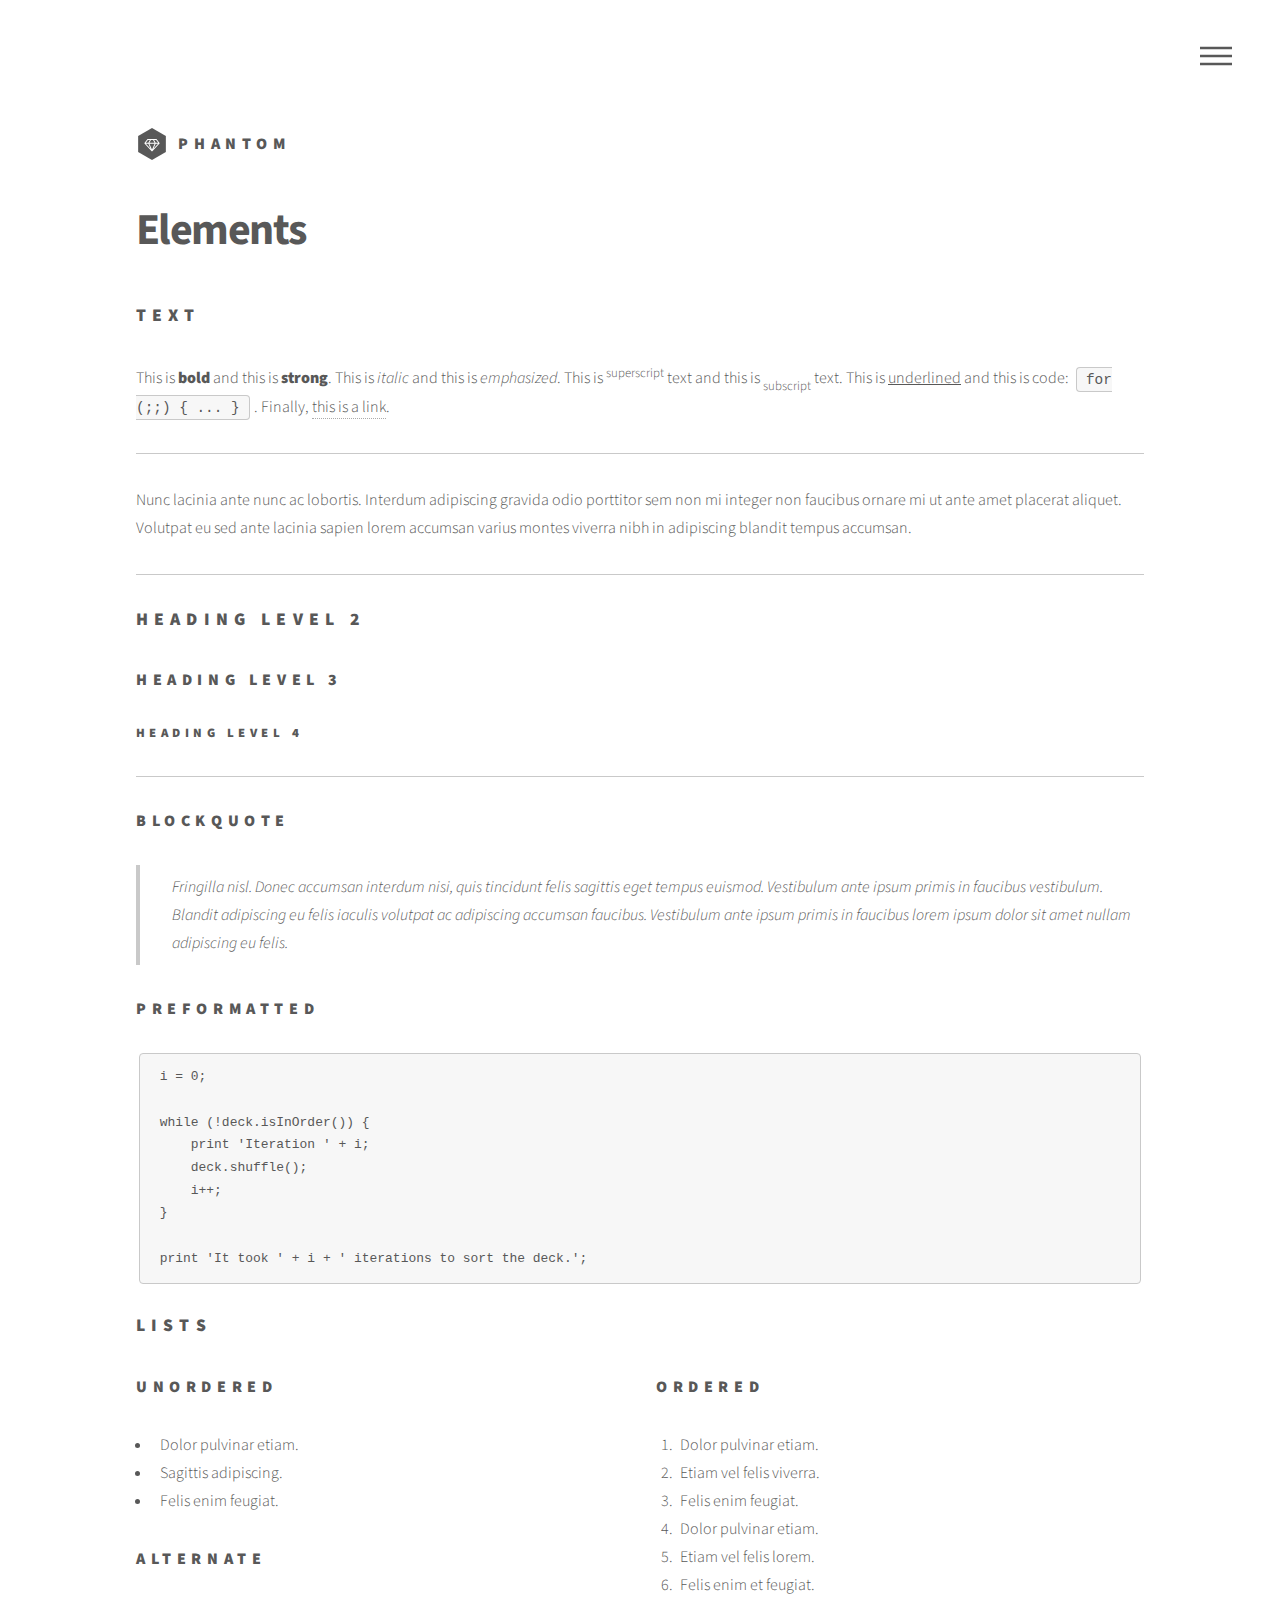
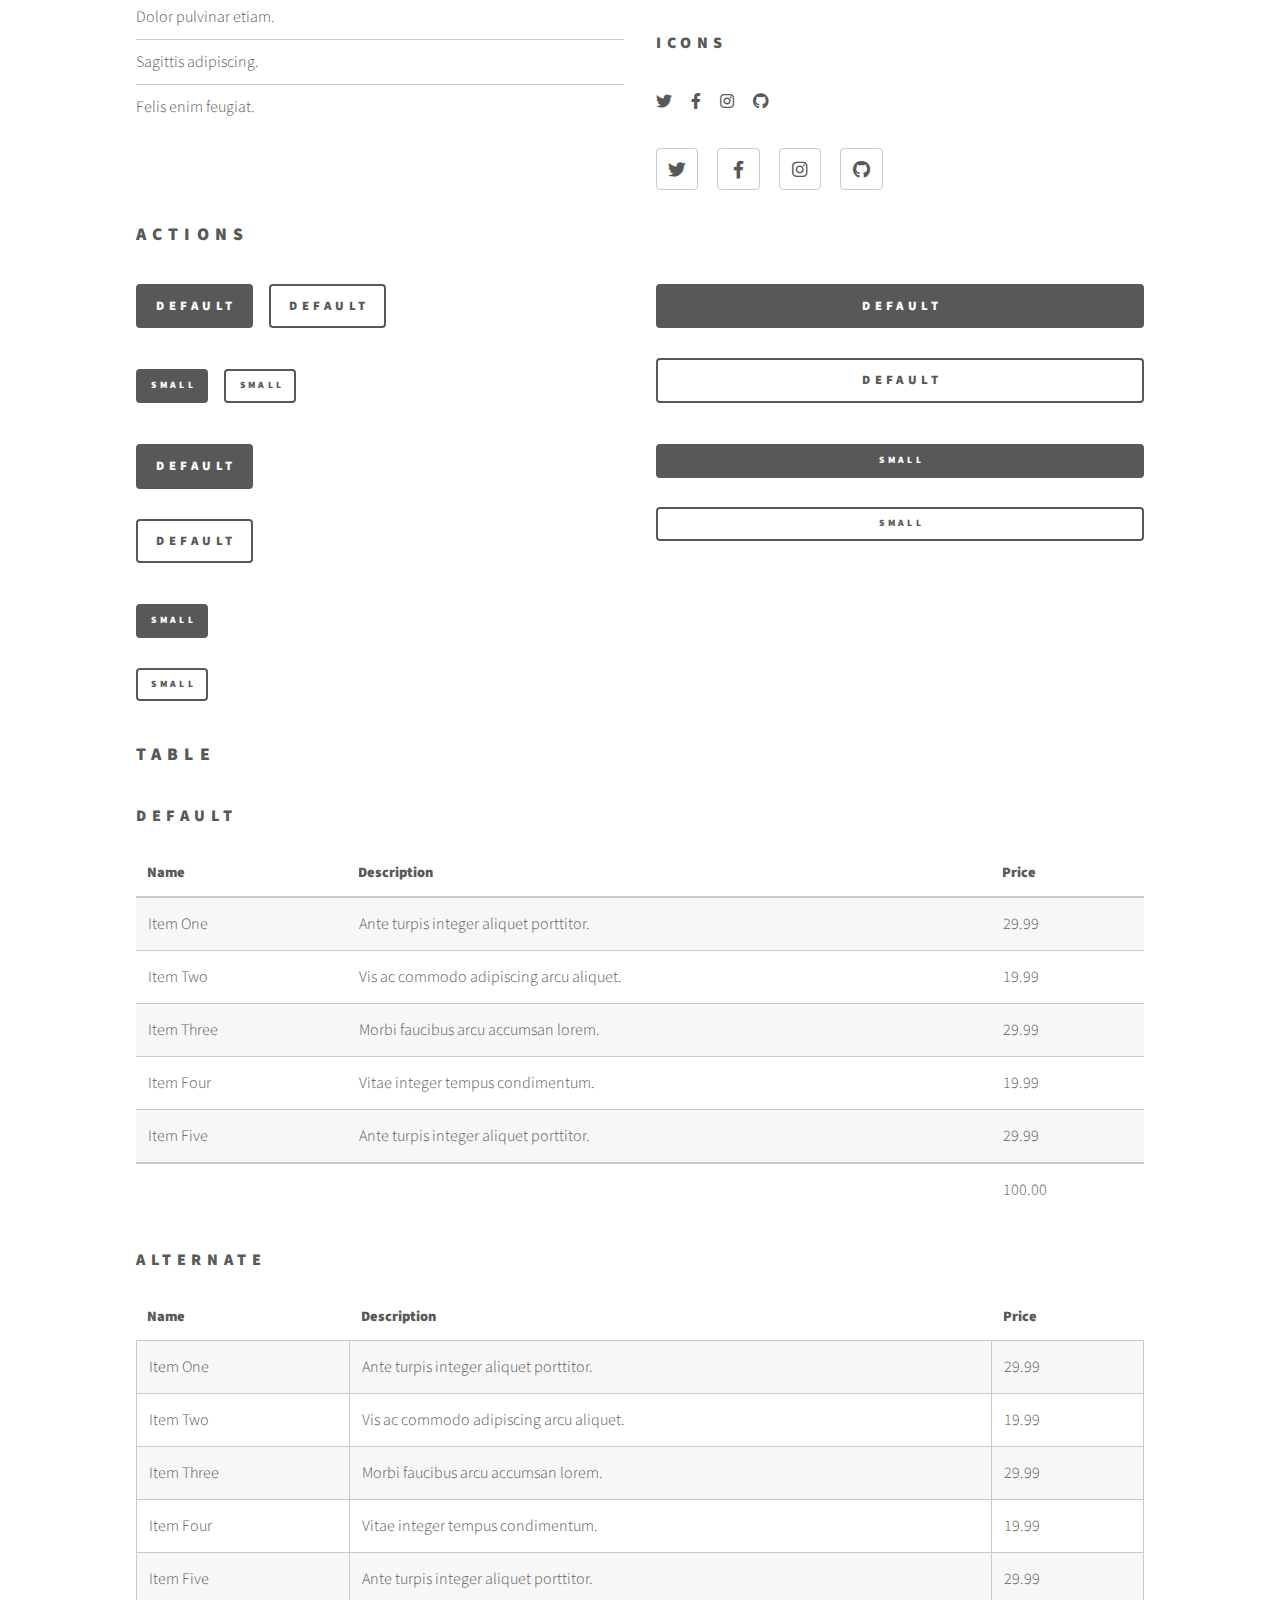
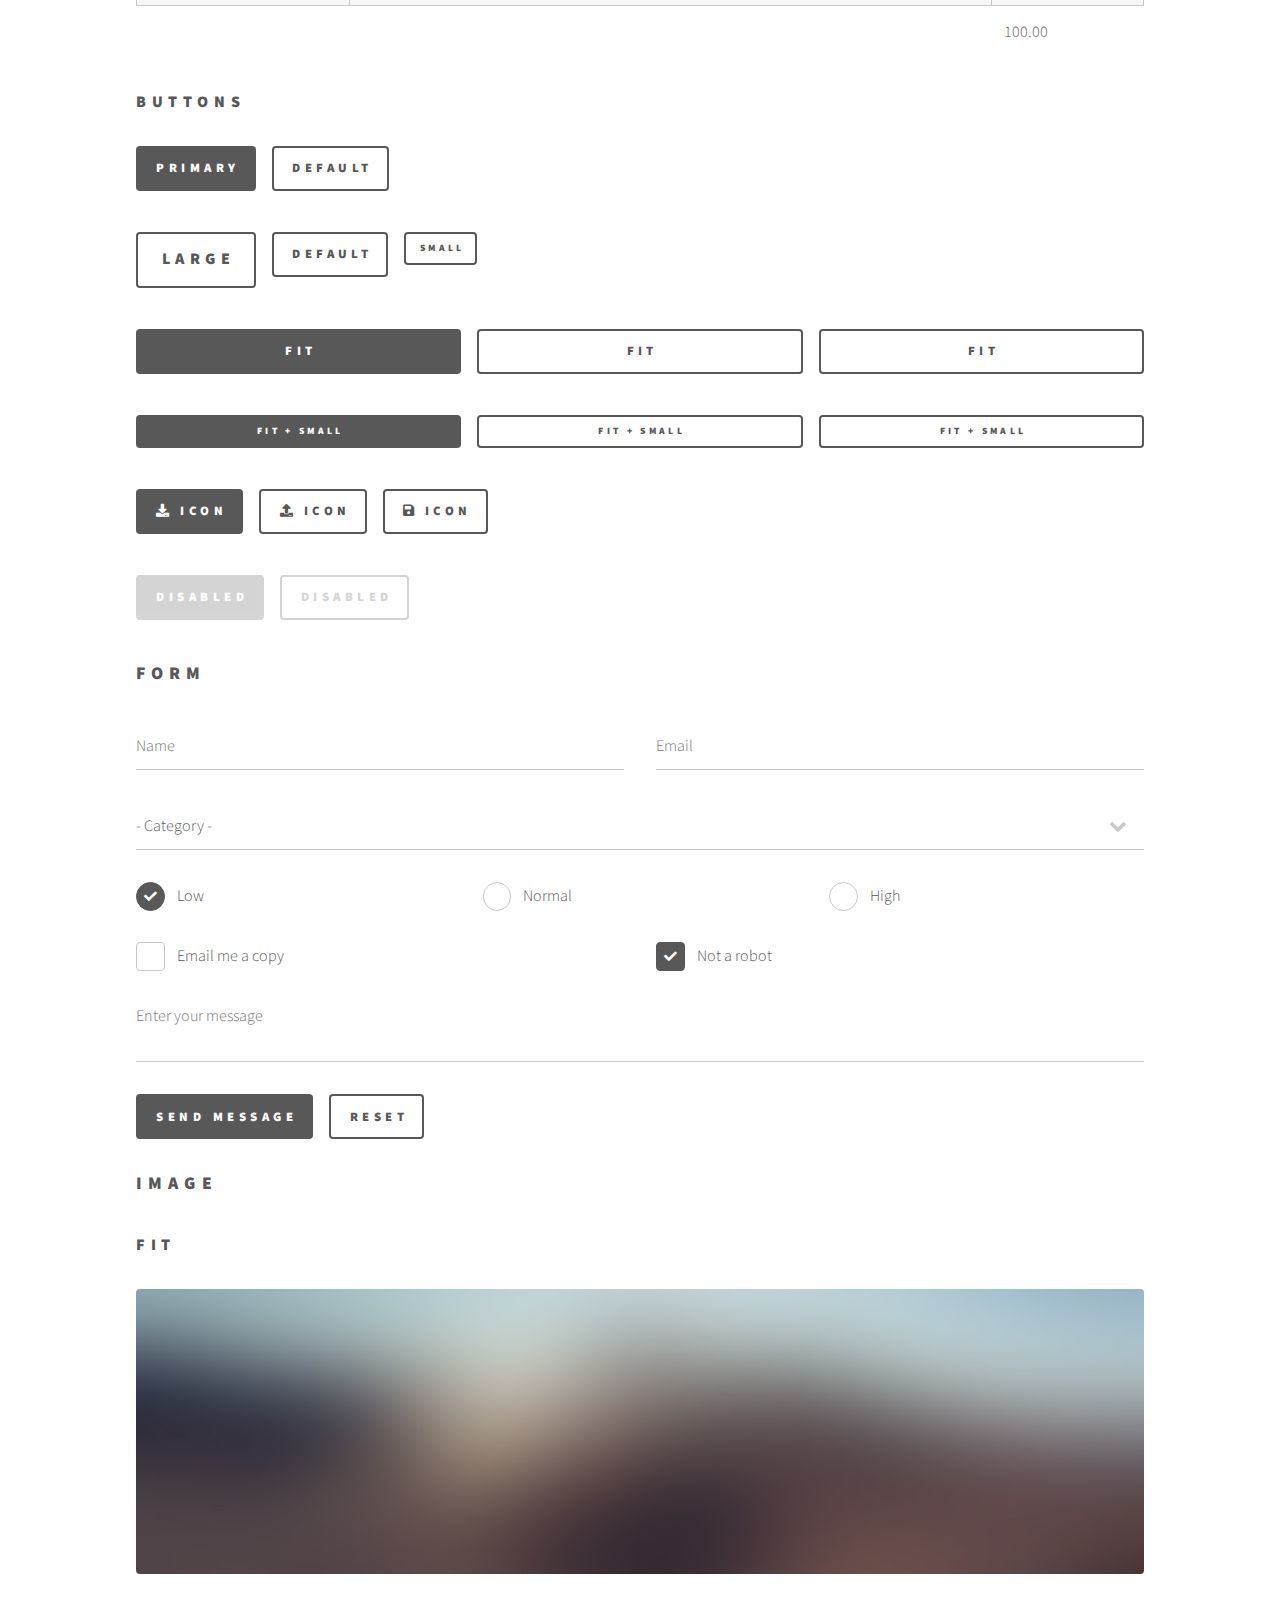
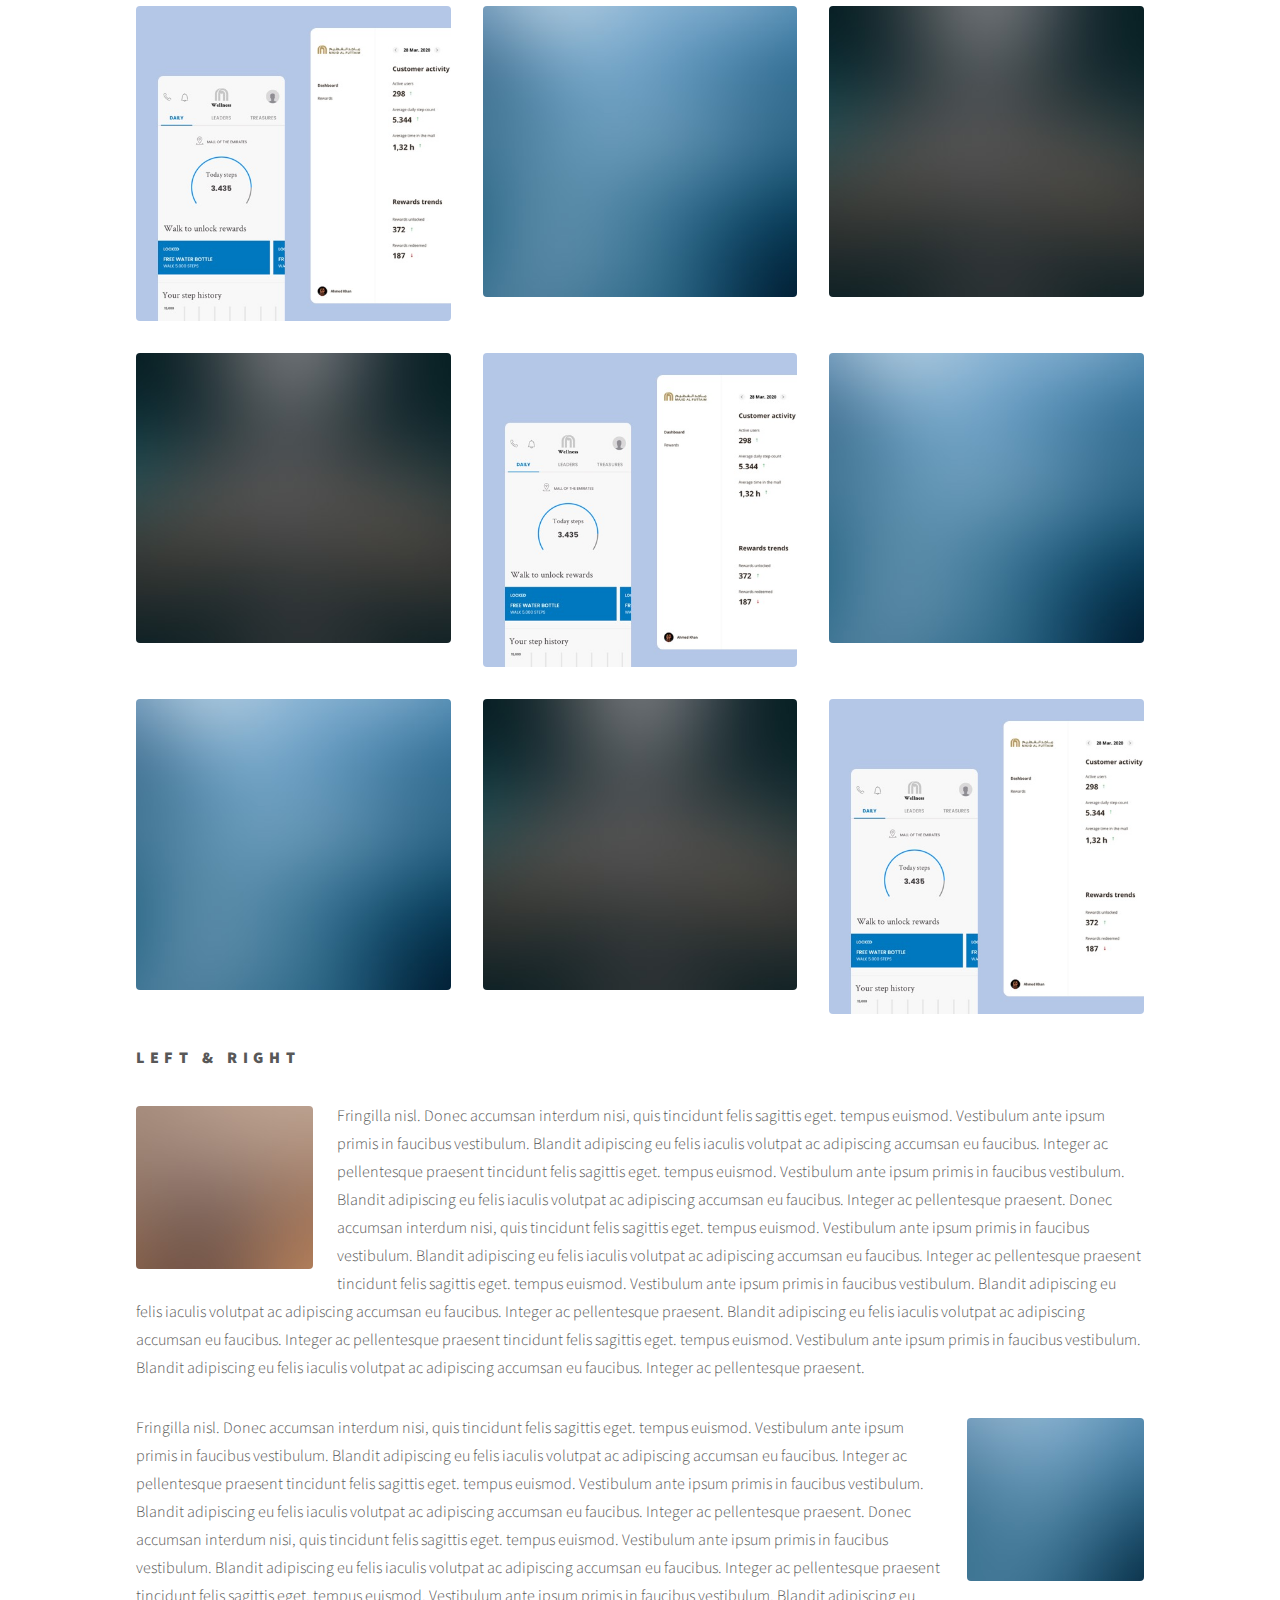
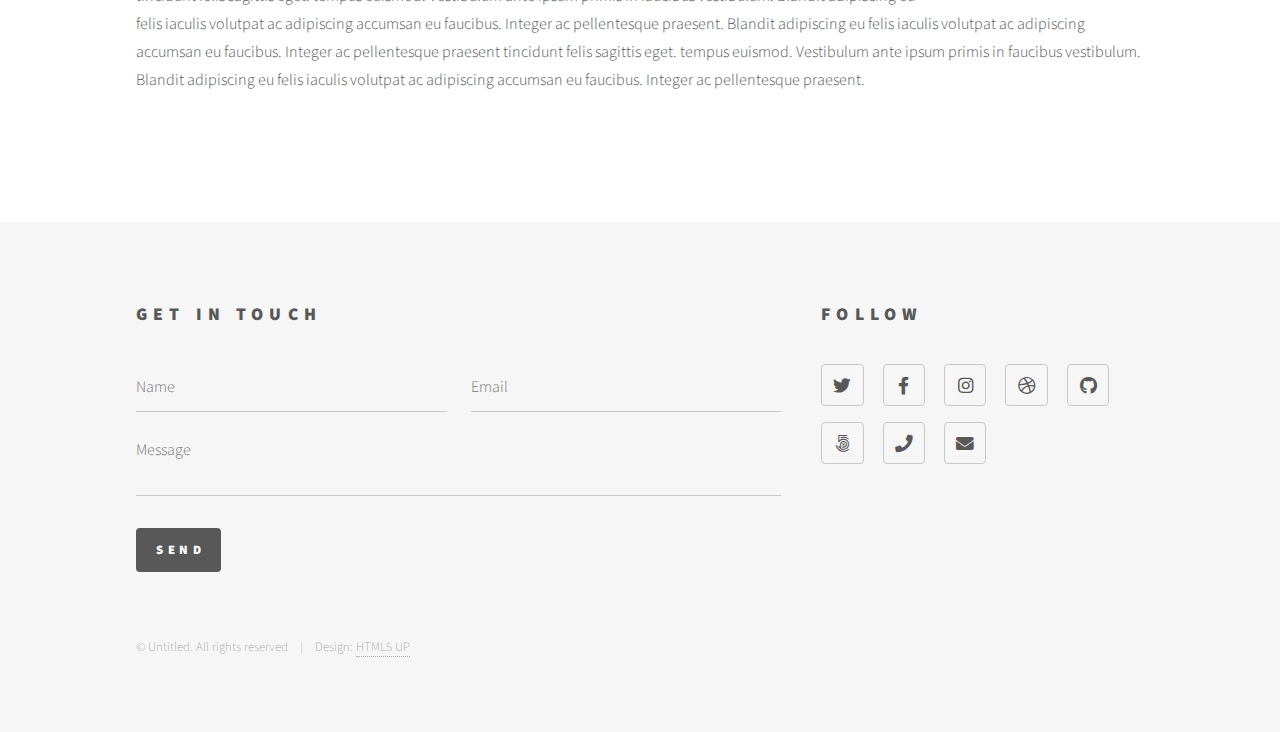
==== elements.html @ 0d90a7b4 "Add files via upload" ====
<!DOCTYPE HTML>
<!--
	Phantom by HTML5 UP
	html5up.net | @ajlkn
	Free for personal and commercial use under the CCA 3.0 license (html5up.net/license)
-->
<html>
	<head>
		<title>Elements - Phantom by HTML5 UP</title>
		<meta charset="utf-8" />
		<meta name="viewport" content="width=device-width, initial-scale=1, user-scalable=no" />
		<link rel="stylesheet" href="assets/css/main.css" />
		<noscript><link rel="stylesheet" href="assets/css/noscript.css" /></noscript>
	</head>
	<body class="is-preload">
		<!-- Wrapper -->
			<div id="wrapper">

				<!-- Header -->
					<header id="header">
						<div class="inner">

							<!-- Logo -->
								<a href="index.html" class="logo">
									<span class="symbol"><img src="images/logo.svg" alt="" /></span><span class="title">Phantom</span>
								</a>

							<!-- Nav -->
								<nav>
									<ul>
										<li><a href="#menu">Menu</a></li>
									</ul>
								</nav>

						</div>
					</header>

				<!-- Menu -->
					<nav id="menu">
						<h2>Menu</h2>
						<ul>
							<li><a href="index.html">Home</a></li>
							<li><a href="generic.html">Ipsum veroeros</a></li>
							<li><a href="generic.html">Tempus etiam</a></li>
							<li><a href="generic.html">Consequat dolor</a></li>
							<li><a href="elements.html">Elements</a></li>
						</ul>
					</nav>

				<!-- Main -->
					<div id="main">
						<div class="inner">
							<h1>Elements</h1>

							<!-- Text -->
								<section>
									<h2>Text</h2>
									<p>This is <b>bold</b> and this is <strong>strong</strong>. This is <i>italic</i> and this is <em>emphasized</em>.
									This is <sup>superscript</sup> text and this is <sub>subscript</sub> text.
									This is <u>underlined</u> and this is code: <code>for (;;) { ... }</code>. Finally, <a href="#">this is a link</a>.</p>
									<hr />
									<p>Nunc lacinia ante nunc ac lobortis. Interdum adipiscing gravida odio porttitor sem non mi integer non faucibus ornare mi ut ante amet placerat aliquet. Volutpat eu sed ante lacinia sapien lorem accumsan varius montes viverra nibh in adipiscing blandit tempus accumsan.</p>
									<hr />
									<h2>Heading Level 2</h2>
									<h3>Heading Level 3</h3>
									<h4>Heading Level 4</h4>
									<hr />
									<h3>Blockquote</h3>
									<blockquote>Fringilla nisl. Donec accumsan interdum nisi, quis tincidunt felis sagittis eget tempus euismod. Vestibulum ante ipsum primis in faucibus vestibulum. Blandit adipiscing eu felis iaculis volutpat ac adipiscing accumsan faucibus. Vestibulum ante ipsum primis in faucibus lorem ipsum dolor sit amet nullam adipiscing eu felis.</blockquote>
									<h3>Preformatted</h3>
									<pre><code>i = 0;

while (!deck.isInOrder()) {
    print 'Iteration ' + i;
    deck.shuffle();
    i++;
}

print 'It took ' + i + ' iterations to sort the deck.';</code></pre>
								</section>

							<!-- Lists -->
								<section>
									<h2>Lists</h2>
									<div class="row">
										<div class="col-6 col-12-medium">
											<h3>Unordered</h3>
											<ul>
												<li>Dolor pulvinar etiam.</li>
												<li>Sagittis adipiscing.</li>
												<li>Felis enim feugiat.</li>
											</ul>
											<h3>Alternate</h3>
											<ul class="alt">
												<li>Dolor pulvinar etiam.</li>
												<li>Sagittis adipiscing.</li>
												<li>Felis enim feugiat.</li>
											</ul>
										</div>
										<div class="col-6 col-12-medium">
											<h3>Ordered</h3>
											<ol>
												<li>Dolor pulvinar etiam.</li>
												<li>Etiam vel felis viverra.</li>
												<li>Felis enim feugiat.</li>
												<li>Dolor pulvinar etiam.</li>
												<li>Etiam vel felis lorem.</li>
												<li>Felis enim et feugiat.</li>
											</ol>
											<h3>Icons</h3>
											<ul class="icons">
												<li><a href="#" class="icon brands style1 fa-twitter"><span class="label">Twitter</span></a></li>
												<li><a href="#" class="icon brands style1 fa-facebook-f"><span class="label">Facebook</span></a></li>
												<li><a href="#" class="icon brands style1 fa-instagram"><span class="label">Instagram</span></a></li>
												<li><a href="#" class="icon brands style1 fa-github"><span class="label">Github</span></a></li>
											</ul>
											<ul class="icons">
												<li><a href="#" class="icon brands style2 fa-twitter"><span class="label">Twitter</span></a></li>
												<li><a href="#" class="icon brands style2 fa-facebook-f"><span class="label">Facebook</span></a></li>
												<li><a href="#" class="icon brands style2 fa-instagram"><span class="label">Instagram</span></a></li>
												<li><a href="#" class="icon brands style2 fa-github"><span class="label">Github</span></a></li>
											</ul>
										</div>
									</div>
									<h2>Actions</h2>
									<div class="row">
										<div class="col-6 col-12-medium">
											<ul class="actions">
												<li><a href="#" class="button primary">Default</a></li>
												<li><a href="#" class="button">Default</a></li>
											</ul>
											<ul class="actions small">
												<li><a href="#" class="button primary small">Small</a></li>
												<li><a href="#" class="button small">Small</a></li>
											</ul>
											<ul class="actions stacked">
												<li><a href="#" class="button primary">Default</a></li>
												<li><a href="#" class="button">Default</a></li>
											</ul>
											<ul class="actions stacked">
												<li><a href="#" class="button primary small">Small</a></li>
												<li><a href="#" class="button small">Small</a></li>
											</ul>
										</div>
										<div class="col-6 col-12-medium">
											<ul class="actions stacked">
												<li><a href="#" class="button primary fit">Default</a></li>
												<li><a href="#" class="button fit">Default</a></li>
											</ul>
											<ul class="actions stacked">
												<li><a href="#" class="button primary small fit">Small</a></li>
												<li><a href="#" class="button small fit">Small</a></li>
											</ul>
										</div>
									</div>
								</section>

							<!-- Table -->
								<section>
									<h2>Table</h2>
									<h3>Default</h3>
									<div class="table-wrapper">
										<table>
											<thead>
												<tr>
													<th>Name</th>
													<th>Description</th>
													<th>Price</th>
												</tr>
											</thead>
											<tbody>
												<tr>
													<td>Item One</td>
													<td>Ante turpis integer aliquet porttitor.</td>
													<td>29.99</td>
												</tr>
												<tr>
													<td>Item Two</td>
													<td>Vis ac commodo adipiscing arcu aliquet.</td>
													<td>19.99</td>
												</tr>
												<tr>
													<td>Item Three</td>
													<td> Morbi faucibus arcu accumsan lorem.</td>
													<td>29.99</td>
												</tr>
												<tr>
													<td>Item Four</td>
													<td>Vitae integer tempus condimentum.</td>
													<td>19.99</td>
												</tr>
												<tr>
													<td>Item Five</td>
													<td>Ante turpis integer aliquet porttitor.</td>
													<td>29.99</td>
												</tr>
											</tbody>
											<tfoot>
												<tr>
													<td colspan="2"></td>
													<td>100.00</td>
												</tr>
											</tfoot>
										</table>
									</div>

									<h3>Alternate</h3>
									<div class="table-wrapper">
										<table class="alt">
											<thead>
												<tr>
													<th>Name</th>
													<th>Description</th>
													<th>Price</th>
												</tr>
											</thead>
											<tbody>
												<tr>
													<td>Item One</td>
													<td>Ante turpis integer aliquet porttitor.</td>
													<td>29.99</td>
												</tr>
												<tr>
													<td>Item Two</td>
													<td>Vis ac commodo adipiscing arcu aliquet.</td>
													<td>19.99</td>
												</tr>
												<tr>
													<td>Item Three</td>
													<td> Morbi faucibus arcu accumsan lorem.</td>
													<td>29.99</td>
												</tr>
												<tr>
													<td>Item Four</td>
													<td>Vitae integer tempus condimentum.</td>
													<td>19.99</td>
												</tr>
												<tr>
													<td>Item Five</td>
													<td>Ante turpis integer aliquet porttitor.</td>
													<td>29.99</td>
												</tr>
											</tbody>
											<tfoot>
												<tr>
													<td colspan="2"></td>
													<td>100.00</td>
												</tr>
											</tfoot>
										</table>
									</div>
								</section>

							<!-- Buttons -->
								<section>
									<h3>Buttons</h3>
									<ul class="actions">
										<li><a href="#" class="button primary">Primary</a></li>
										<li><a href="#" class="button">Default</a></li>
									</ul>
									<ul class="actions">
										<li><a href="#" class="button large">Large</a></li>
										<li><a href="#" class="button">Default</a></li>
										<li><a href="#" class="button small">Small</a></li>
									</ul>
									<ul class="actions fit">
										<li><a href="#" class="button primary fit">Fit</a></li>
										<li><a href="#" class="button fit">Fit</a></li>
										<li><a href="#" class="button fit">Fit</a></li>
									</ul>
									<ul class="actions fit small">
										<li><a href="#" class="button primary fit small">Fit + Small</a></li>
										<li><a href="#" class="button fit small">Fit + Small</a></li>
										<li><a href="#" class="button fit small">Fit + Small</a></li>
									</ul>
									<ul class="actions">
										<li><a href="#" class="button primary icon solid fa-download">Icon</a></li>
										<li><a href="#" class="button icon solid fa-upload">Icon</a></li>
										<li><a href="#" class="button icon solid fa-save">Icon</a></li>
									</ul>
									<ul class="actions">
										<li><span class="button primary disabled">Disabled</span></li>
										<li><span class="button disabled">Disabled</span></li>
									</ul>
								</section>

							<!-- Form -->
								<section>
									<h2>Form</h2>
									<form method="post" action="#">
										<div class="row gtr-uniform">
											<div class="col-6 col-12-xsmall">
												<input type="text" name="demo-name" id="demo-name" value="" placeholder="Name" />
											</div>
											<div class="col-6 col-12-xsmall">
												<input type="email" name="demo-email" id="demo-email" value="" placeholder="Email" />
											</div>
											<div class="col-12">
												<select name="demo-category" id="demo-category">
													<option value="">- Category -</option>
													<option value="1">Manufacturing</option>
													<option value="1">Shipping</option>
													<option value="1">Administration</option>
													<option value="1">Human Resources</option>
												</select>
											</div>
											<div class="col-4 col-12-small">
												<input type="radio" id="demo-priority-low" name="demo-priority" checked>
												<label for="demo-priority-low">Low</label>
											</div>
											<div class="col-4 col-12-small">
												<input type="radio" id="demo-priority-normal" name="demo-priority">
												<label for="demo-priority-normal">Normal</label>
											</div>
											<div class="col-4 col-12-small">
												<input type="radio" id="demo-priority-high" name="demo-priority">
												<label for="demo-priority-high">High</label>
											</div>
											<div class="col-6 col-12-small">
												<input type="checkbox" id="demo-copy" name="demo-copy">
												<label for="demo-copy">Email me a copy</label>
											</div>
											<div class="col-6 col-12-small">
												<input type="checkbox" id="demo-human" name="demo-human" checked>
												<label for="demo-human">Not a robot</label>
											</div>
											<div class="col-12">
												<textarea name="demo-message" id="demo-message" placeholder="Enter your message" rows="6"></textarea>
											</div>
											<div class="col-12">
												<ul class="actions">
													<li><input type="submit" value="Send Message" class="primary" /></li>
													<li><input type="reset" value="Reset" /></li>
												</ul>
											</div>
										</div>
									</form>
								</section>

							<!-- Image -->
								<section>
									<h2>Image</h2>
									<h3>Fit</h3>
									<div class="box alt">
										<div class="row gtr-uniform">
											<div class="col-12"><span class="image fit"><img src="images/pic13.jpg" alt="" /></span></div>
											<div class="col-4"><span class="image fit"><img src="images/pic01.jpg" alt="" /></span></div>
											<div class="col-4"><span class="image fit"><img src="images/pic02.jpg" alt="" /></span></div>
											<div class="col-4"><span class="image fit"><img src="images/pic03.jpg" alt="" /></span></div>
											<div class="col-4"><span class="image fit"><img src="images/pic03.jpg" alt="" /></span></div>
											<div class="col-4"><span class="image fit"><img src="images/pic01.jpg" alt="" /></span></div>
											<div class="col-4"><span class="image fit"><img src="images/pic02.jpg" alt="" /></span></div>
											<div class="col-4"><span class="image fit"><img src="images/pic02.jpg" alt="" /></span></div>
											<div class="col-4"><span class="image fit"><img src="images/pic03.jpg" alt="" /></span></div>
											<div class="col-4"><span class="image fit"><img src="images/pic01.jpg" alt="" /></span></div>
										</div>
									</div>
									<h3>Left &amp; Right</h3>
									<p><span class="image left"><img src="images/pic14.jpg" alt="" /></span>Fringilla nisl. Donec accumsan interdum nisi, quis tincidunt felis sagittis eget. tempus euismod. Vestibulum ante ipsum primis in faucibus vestibulum. Blandit adipiscing eu felis iaculis volutpat ac adipiscing accumsan eu faucibus. Integer ac pellentesque praesent tincidunt felis sagittis eget. tempus euismod. Vestibulum ante ipsum primis in faucibus vestibulum. Blandit adipiscing eu felis iaculis volutpat ac adipiscing accumsan eu faucibus. Integer ac pellentesque praesent. Donec accumsan interdum nisi, quis tincidunt felis sagittis eget. tempus euismod. Vestibulum ante ipsum primis in faucibus vestibulum. Blandit adipiscing eu felis iaculis volutpat ac adipiscing accumsan eu faucibus. Integer ac pellentesque praesent tincidunt felis sagittis eget. tempus euismod. Vestibulum ante ipsum primis in faucibus vestibulum. Blandit adipiscing eu felis iaculis volutpat ac adipiscing accumsan eu faucibus. Integer ac pellentesque praesent. Blandit adipiscing eu felis iaculis volutpat ac adipiscing accumsan eu faucibus. Integer ac pellentesque praesent tincidunt felis sagittis eget. tempus euismod. Vestibulum ante ipsum primis in faucibus vestibulum. Blandit adipiscing eu felis iaculis volutpat ac adipiscing accumsan eu faucibus. Integer ac pellentesque praesent.</p>
									<p><span class="image right"><img src="images/pic15.jpg" alt="" /></span>Fringilla nisl. Donec accumsan interdum nisi, quis tincidunt felis sagittis eget. tempus euismod. Vestibulum ante ipsum primis in faucibus vestibulum. Blandit adipiscing eu felis iaculis volutpat ac adipiscing accumsan eu faucibus. Integer ac pellentesque praesent tincidunt felis sagittis eget. tempus euismod. Vestibulum ante ipsum primis in faucibus vestibulum. Blandit adipiscing eu felis iaculis volutpat ac adipiscing accumsan eu faucibus. Integer ac pellentesque praesent. Donec accumsan interdum nisi, quis tincidunt felis sagittis eget. tempus euismod. Vestibulum ante ipsum primis in faucibus vestibulum. Blandit adipiscing eu felis iaculis volutpat ac adipiscing accumsan eu faucibus. Integer ac pellentesque praesent tincidunt felis sagittis eget. tempus euismod. Vestibulum ante ipsum primis in faucibus vestibulum. Blandit adipiscing eu felis iaculis volutpat ac adipiscing accumsan eu faucibus. Integer ac pellentesque praesent. Blandit adipiscing eu felis iaculis volutpat ac adipiscing accumsan eu faucibus. Integer ac pellentesque praesent tincidunt felis sagittis eget. tempus euismod. Vestibulum ante ipsum primis in faucibus vestibulum. Blandit adipiscing eu felis iaculis volutpat ac adipiscing accumsan eu faucibus. Integer ac pellentesque praesent.</p>
								</section>

						</div>
					</div>

				<!-- Footer -->
					<footer id="footer">
						<div class="inner">
							<section>
								<h2>Get in touch</h2>
								<form method="post" action="#">
									<div class="fields">
										<div class="field half">
											<input type="text" name="name" id="name" placeholder="Name" />
										</div>
										<div class="field half">
											<input type="email" name="email" id="email" placeholder="Email" />
										</div>
										<div class="field">
											<textarea name="message" id="message" placeholder="Message"></textarea>
										</div>
									</div>
									<ul class="actions">
										<li><input type="submit" value="Send" class="primary" /></li>
									</ul>
								</form>
							</section>
							<section>
								<h2>Follow</h2>
								<ul class="icons">
									<li><a href="#" class="icon brands style2 fa-twitter"><span class="label">Twitter</span></a></li>
									<li><a href="#" class="icon brands style2 fa-facebook-f"><span class="label">Facebook</span></a></li>
									<li><a href="#" class="icon brands style2 fa-instagram"><span class="label">Instagram</span></a></li>
									<li><a href="#" class="icon brands style2 fa-dribbble"><span class="label">Dribbble</span></a></li>
									<li><a href="#" class="icon brands style2 fa-github"><span class="label">GitHub</span></a></li>
									<li><a href="#" class="icon brands style2 fa-500px"><span class="label">500px</span></a></li>
									<li><a href="#" class="icon solid style2 fa-phone"><span class="label">Phone</span></a></li>
									<li><a href="#" class="icon solid style2 fa-envelope"><span class="label">Email</span></a></li>
								</ul>
							</section>
							<ul class="copyright">
								<li>&copy; Untitled. All rights reserved</li><li>Design: <a href="http://html5up.net">HTML5 UP</a></li>
							</ul>
						</div>
					</footer>

			</div>

		<!-- Scripts -->
			<script src="assets/js/jquery.min.js"></script>
			<script src="assets/js/browser.min.js"></script>
			<script src="assets/js/breakpoints.min.js"></script>
			<script src="assets/js/util.js"></script>
			<script src="assets/js/main.js"></script>

	</body>
</html>
---- assets/css/main.css ----
@import url(fontawesome-all.min.css);
@import url("https://fonts.googleapis.com/css?family=Source+Sans+Pro:300,700,900");

/*
	Phantom by HTML5 UP
	html5up.net | @ajlkn
	Free for personal and commercial use under the CCA 3.0 license (html5up.net/license)
*/

html, body, div, span, applet, object,
iframe, h1, h2, h3, h4, h5, h6, p, blockquote,
pre, a, abbr, acronym, address, big, cite,
code, del, dfn, em, img, ins, kbd, q, s, samp,
small, strike, strong, sub, sup, tt, var, b,
u, i, center, dl, dt, dd, ol, ul, li, fieldset,
form, label, legend, table, caption, tbody,
tfoot, thead, tr, th, td, article, aside,
canvas, details, embed, figure, figcaption,
footer, header, hgroup, menu, nav, output, ruby,
section, summary, time, mark, audio, video {
	margin: 0;
	padding: 0;
	border: 0;
	font-size: 100%;
	font: inherit;
	vertical-align: baseline;}

article, aside, details, figcaption, figure,
footer, header, hgroup, menu, nav, section {
	display: block;}

body {
	line-height: 1;
}

ol, ul {
	list-style: none;
}

blockquote, q {
	quotes: none;
}

	blockquote:before, blockquote:after, q:before, q:after {
		content: '';
		content: none;
	}

table {
	border-collapse: collapse;
	border-spacing: 0;
}

body {
	-webkit-text-size-adjust: none;
}

mark {
	background-color: transparent;
	color: inherit;
}

input::-moz-focus-inner {
	border: 0;
	padding: 0;
}

input, select, textarea {
	-moz-appearance: none;
	-webkit-appearance: none;
	-ms-appearance: none;
	appearance: none;
}

/* Basic */

	@-ms-viewport {
		width: device-width;
	}

	body {
		-ms-overflow-style: scrollbar;
	}

	@media screen and (max-width: 480px) {

		html, body {
			min-width: 320px;
		}

	}

	html {
		box-sizing: border-box;
	}

	*, *:before, *:after {
		box-sizing: inherit;
	}

	body {
		background: #ffffff;
	}

		body.is-preload *, body.is-preload *:before, body.is-preload *:after {
			-moz-animation: none !important;
			-webkit-animation: none !important;
			-ms-animation: none !important;
			animation: none !important;
			-moz-transition: none !important;
			-webkit-transition: none !important;
			-ms-transition: none !important;
			transition: none !important;
		}

/* Type */

	body, input, select, textarea {
		color: #585858;
		font-family: "Source Sans Pro", Helvetica, sans-serif;
		font-size: 16pt;
		font-weight: 300;
		line-height: 1.75;
	}

		@media screen and (max-width: 1680px) {

			body, input, select, textarea {
				font-size: 14pt;
			}

		}

		@media screen and (max-width: 1280px) {

			body, input, select, textarea {
				font-size: 12pt;
			}

		}

	a {
		-moz-transition: border-bottom-color 0.2s ease, color 0.2s ease;
		-webkit-transition: border-bottom-color 0.2s ease, color 0.2s ease;
		-ms-transition: border-bottom-color 0.2s ease, color 0.2s ease;
		transition: border-bottom-color 0.2s ease, color 0.2s ease;
		text-decoration: none;
		color: #585858;
		border-bottom: dotted 1px rgba(88, 88, 88, 0.5);
	}

		a:hover {
			border-bottom-color: transparent;
			color: #f2849e !important;
		}

	strong, b {
		font-weight: 900;
	}

	em, i {
		font-style: italic;
	}

	p {
		margin: 0 0 2em 0;
	}

	h1 {
		font-size: 2.75em;
		font-weight: 700;
		line-height: 1.3;
		margin: 0 0 1em 0;
		letter-spacing: -0.035em;
	}

		h1 a {
			color: inherit;
		}

		@media screen and (max-width: 736px) {

			h1 {
				font-size: 2em;
				margin: 0 0 1em 0;
			}

		}

		@media screen and (max-width: 360px) {

			h1 {
				font-size: 1.75em;
			}

		}

	h2, h3, h4, h5, h6 {
		font-weight: 900;
		line-height: 1.5;
		margin: 0 0 2em 0;
		text-transform: uppercase;
		letter-spacing: 0.35em;
	}

		h2 a, h3 a, h4 a, h5 a, h6 a {
			color: inherit;
		}

	h2 {
		font-size: 1.1em;
	}

	h3 {
		font-size: 1em;
	}

	h4 {
		font-size: 0.8em;
	}

	h5 {
		font-size: 0.8em;
	}

	h6 {
		font-size: 0.8em;
	}

	@media screen and (max-width: 980px) {

		h1 br, h2 br, h3 br, h4 br, h5 br, h6 br {
			display: none;
		}

	}

	@media screen and (max-width: 736px) {

		h2 {
			font-size: 1em;
		}

		h3 {
			font-size: 0.8em;
		}

	}

	sub {
		font-size: 0.8em;
		position: relative;
		top: 0.5em;
	}

	sup {
		font-size: 0.8em;
		position: relative;
		top: -0.5em;
	}

	blockquote {
		border-left: solid 4px #c9c9c9;
		font-style: italic;
		margin: 0 0 2em 0;
		padding: 0.5em 0 0.5em 2em;
	}

	code {
		background: rgba(144, 144, 144, 0.075);
		border-radius: 4px;
		border: solid 1px #c9c9c9;
		font-family: "Courier New", monospace;
		font-size: 0.9em;
		margin: 0 0.25em;
		padding: 0.25em 0.65em;
	}

	pre {
		-webkit-overflow-scrolling: touch;
		font-family: "Courier New", monospace;
		font-size: 0.9em;
		margin: 0 0 2em 0;
	}

		pre code {
			display: block;
			line-height: 1.75;
			padding: 1em 1.5em;
			overflow-x: auto;
		}

	hr {
		border: 0;
		border-bottom: solid 1px #c9c9c9;
		margin: 2em 0;
	}

		hr.major {
			margin: 3em 0;
		}

	.align-left {
		text-align: left;
	}

	.align-center {
		text-align: center;
	}

	.align-right {
		text-align: right;
	}

/* Row */

	.row {
		display: flex;
		flex-wrap: wrap;
		box-sizing: border-box;
		align-items: stretch;
	}

		.row > * {
			box-sizing: border-box;
		}

		.row.gtr-uniform > * > :last-child {
			margin-bottom: 0;
		}

		.row.aln-left {
			justify-content: flex-start;
		}

		.row.aln-center {
			justify-content: center;
		}

		.row.aln-right {
			justify-content: flex-end;
		}

		.row.aln-top {
			align-items: flex-start;
		}

		.row.aln-middle {
			align-items: center;
		}

		.row.aln-bottom {
			align-items: flex-end;
		}

		.row > .imp {
			order: -1;
		}

		.row > .col-1 {
			width: 8.33333%;
		}

		.row > .off-1 {
			margin-left: 8.33333%;
		}

		.row > .col-2 {
			width: 16.66667%;
		}

		.row > .off-2 {
			margin-left: 16.66667%;
		}

		.row > .col-3 {
			width: 25%;
		}

		.row > .off-3 {
			margin-left: 25%;
		}

		.row > .col-4 {
			width: 33.33333%;
		}

		.row > .off-4 {
			margin-left: 33.33333%;
		}

		.row > .col-5 {
			width: 41.66667%;
		}

		.row > .off-5 {
			margin-left: 41.66667%;
		}

		.row > .col-6 {
			width: 50%;
		}

		.row > .off-6 {
			margin-left: 50%;
		}

		.row > .col-7 {
			width: 58.33333%;
		}

		.row > .off-7 {
			margin-left: 58.33333%;
		}

		.row > .col-8 {
			width: 66.66667%;
		}

		.row > .off-8 {
			margin-left: 66.66667%;
		}

		.row > .col-9 {
			width: 75%;
		}

		.row > .off-9 {
			margin-left: 75%;
		}

		.row > .col-10 {
			width: 83.33333%;
		}

		.row > .off-10 {
			margin-left: 83.33333%;
		}

		.row > .col-11 {
			width: 91.66667%;
		}

		.row > .off-11 {
			margin-left: 91.66667%;
		}

		.row > .col-12 {
			width: 100%;
		}

		.row > .off-12 {
			margin-left: 100%;
		}

		.row.gtr-0 {
			margin-top: 0;
			margin-left: 0em;
		}

			.row.gtr-0 > * {
				padding: 0 0 0 0em;
			}

			.row.gtr-0.gtr-uniform {
				margin-top: 0em;
			}

				.row.gtr-0.gtr-uniform > * {
					padding-top: 0em;
				}

		.row.gtr-25 {
			margin-top: 0;
			margin-left: -0.5em;
		}

			.row.gtr-25 > * {
				padding: 0 0 0 0.5em;
			}

			.row.gtr-25.gtr-uniform {
				margin-top: -0.5em;
			}

				.row.gtr-25.gtr-uniform > * {
					padding-top: 0.5em;
				}

		.row.gtr-50 {
			margin-top: 0;
			margin-left: -1em;
		}

			.row.gtr-50 > * {
				padding: 0 0 0 1em;
			}

			.row.gtr-50.gtr-uniform {
				margin-top: -1em;
			}

				.row.gtr-50.gtr-uniform > * {
					padding-top: 1em;
				}

		.row {
			margin-top: 0;
			margin-left: -2em;
		}

			.row > * {
				padding: 0 0 0 2em;
			}

			.row.gtr-uniform {
				margin-top: -2em;
			}

				.row.gtr-uniform > * {
					padding-top: 2em;
				}

		.row.gtr-150 {
			margin-top: 0;
			margin-left: -3em;
		}

			.row.gtr-150 > * {
				padding: 0 0 0 3em;
			}

			.row.gtr-150.gtr-uniform {
				margin-top: -3em;
			}

				.row.gtr-150.gtr-uniform > * {
					padding-top: 3em;
				}

		.row.gtr-200 {
			margin-top: 0;
			margin-left: -4em;
		}

			.row.gtr-200 > * {
				padding: 0 0 0 4em;
			}

			.row.gtr-200.gtr-uniform {
				margin-top: -4em;
			}

				.row.gtr-200.gtr-uniform > * {
					padding-top: 4em;
				}

		@media screen and (max-width: 1680px) {

			.row {
				display: flex;
				flex-wrap: wrap;
				box-sizing: border-box;
				align-items: stretch;
			}

				.row > * {
					box-sizing: border-box;
				}

				.row.gtr-uniform > * > :last-child {
					margin-bottom: 0;
				}

				.row.aln-left {
					justify-content: flex-start;
				}

				.row.aln-center {
					justify-content: center;
				}

				.row.aln-right {
					justify-content: flex-end;
				}

				.row.aln-top {
					align-items: flex-start;
				}

				.row.aln-middle {
					align-items: center;
				}

				.row.aln-bottom {
					align-items: flex-end;
				}

				.row > .imp-xlarge {
					order: -1;
				}

				.row > .col-1-xlarge {
					width: 8.33333%;
				}

				.row > .off-1-xlarge {
					margin-left: 8.33333%;
				}

				.row > .col-2-xlarge {
					width: 16.66667%;
				}

				.row > .off-2-xlarge {
					margin-left: 16.66667%;
				}

				.row > .col-3-xlarge {
					width: 25%;
				}

				.row > .off-3-xlarge {
					margin-left: 25%;
				}

				.row > .col-4-xlarge {
					width: 33.33333%;
				}

				.row > .off-4-xlarge {
					margin-left: 33.33333%;
				}

				.row > .col-5-xlarge {
					width: 41.66667%;
				}

				.row > .off-5-xlarge {
					margin-left: 41.66667%;
				}

				.row > .col-6-xlarge {
					width: 50%;
				}

				.row > .off-6-xlarge {
					margin-left: 50%;
				}

				.row > .col-7-xlarge {
					width: 58.33333%;
				}

				.row > .off-7-xlarge {
					margin-left: 58.33333%;
				}

				.row > .col-8-xlarge {
					width: 66.66667%;
				}

				.row > .off-8-xlarge {
					margin-left: 66.66667%;
				}

				.row > .col-9-xlarge {
					width: 75%;
				}

				.row > .off-9-xlarge {
					margin-left: 75%;
				}

				.row > .col-10-xlarge {
					width: 83.33333%;
				}

				.row > .off-10-xlarge {
					margin-left: 83.33333%;
				}

				.row > .col-11-xlarge {
					width: 91.66667%;
				}

				.row > .off-11-xlarge {
					margin-left: 91.66667%;
				}

				.row > .col-12-xlarge {
					width: 100%;
				}

				.row > .off-12-xlarge {
					margin-left: 100%;
				}

				.row.gtr-0 {
					margin-top: 0;
					margin-left: 0em;
				}

					.row.gtr-0 > * {
						padding: 0 0 0 0em;
					}

					.row.gtr-0.gtr-uniform {
						margin-top: 0em;
					}

						.row.gtr-0.gtr-uniform > * {
							padding-top: 0em;
						}

				.row.gtr-25 {
					margin-top: 0;
					margin-left: -0.5em;
				}

					.row.gtr-25 > * {
						padding: 0 0 0 0.5em;
					}

					.row.gtr-25.gtr-uniform {
						margin-top: -0.5em;
					}

						.row.gtr-25.gtr-uniform > * {
							padding-top: 0.5em;
						}

				.row.gtr-50 {
					margin-top: 0;
					margin-left: -1em;
				}

					.row.gtr-50 > * {
						padding: 0 0 0 1em;
					}

					.row.gtr-50.gtr-uniform {
						margin-top: -1em;
					}

						.row.gtr-50.gtr-uniform > * {
							padding-top: 1em;
						}

				.row {
					margin-top: 0;
					margin-left: -2em;
				}

					.row > * {
						padding: 0 0 0 2em;
					}

					.row.gtr-uniform {
						margin-top: -2em;
					}

						.row.gtr-uniform > * {
							padding-top: 2em;
						}

				.row.gtr-150 {
					margin-top: 0;
					margin-left: -3em;
				}

					.row.gtr-150 > * {
						padding: 0 0 0 3em;
					}

					.row.gtr-150.gtr-uniform {
						margin-top: -3em;
					}

						.row.gtr-150.gtr-uniform > * {
							padding-top: 3em;
						}

				.row.gtr-200 {
					margin-top: 0;
					margin-left: -4em;
				}

					.row.gtr-200 > * {
						padding: 0 0 0 4em;
					}

					.row.gtr-200.gtr-uniform {
						margin-top: -4em;
					}

						.row.gtr-200.gtr-uniform > * {
							padding-top: 4em;
						}

		}

		@media screen and (max-width: 1280px) {

			.row {
				display: flex;
				flex-wrap: wrap;
				box-sizing: border-box;
				align-items: stretch;
			}

				.row > * {
					box-sizing: border-box;
				}

				.row.gtr-uniform > * > :last-child {
					margin-bottom: 0;
				}

				.row.aln-left {
					justify-content: flex-start;
				}

				.row.aln-center {
					justify-content: center;
				}

				.row.aln-right {
					justify-content: flex-end;
				}

				.row.aln-top {
					align-items: flex-start;
				}

				.row.aln-middle {
					align-items: center;
				}

				.row.aln-bottom {
					align-items: flex-end;
				}

				.row > .imp-large {
					order: -1;
				}

				.row > .col-1-large {
					width: 8.33333%;
				}

				.row > .off-1-large {
					margin-left: 8.33333%;
				}

				.row > .col-2-large {
					width: 16.66667%;
				}

				.row > .off-2-large {
					margin-left: 16.66667%;
				}

				.row > .col-3-large {
					width: 25%;
				}

				.row > .off-3-large {
					margin-left: 25%;
				}

				.row > .col-4-large {
					width: 33.33333%;
				}

				.row > .off-4-large {
					margin-left: 33.33333%;
				}

				.row > .col-5-large {
					width: 41.66667%;
				}

				.row > .off-5-large {
					margin-left: 41.66667%;
				}

				.row > .col-6-large {
					width: 50%;
				}

				.row > .off-6-large {
					margin-left: 50%;
				}

				.row > .col-7-large {
					width: 58.33333%;
				}

				.row > .off-7-large {
					margin-left: 58.33333%;
				}

				.row > .col-8-large {
					width: 66.66667%;
				}

				.row > .off-8-large {
					margin-left: 66.66667%;
				}

				.row > .col-9-large {
					width: 75%;
				}

				.row > .off-9-large {
					margin-left: 75%;
				}

				.row > .col-10-large {
					width: 83.33333%;
				}

				.row > .off-10-large {
					margin-left: 83.33333%;
				}

				.row > .col-11-large {
					width: 91.66667%;
				}

				.row > .off-11-large {
					margin-left: 91.66667%;
				}

				.row > .col-12-large {
					width: 100%;
				}

				.row > .off-12-large {
					margin-left: 100%;
				}

				.row.gtr-0 {
					margin-top: 0;
					margin-left: 0em;
				}

					.row.gtr-0 > * {
						padding: 0 0 0 0em;
					}

					.row.gtr-0.gtr-uniform {
						margin-top: 0em;
					}

						.row.gtr-0.gtr-uniform > * {
							padding-top: 0em;
						}

				.row.gtr-25 {
					margin-top: 0;
					margin-left: -0.5em;
				}

					.row.gtr-25 > * {
						padding: 0 0 0 0.5em;
					}

					.row.gtr-25.gtr-uniform {
						margin-top: -0.5em;
					}

						.row.gtr-25.gtr-uniform > * {
							padding-top: 0.5em;
						}

				.row.gtr-50 {
					margin-top: 0;
					margin-left: -1em;
				}

					.row.gtr-50 > * {
						padding: 0 0 0 1em;
					}

					.row.gtr-50.gtr-uniform {
						margin-top: -1em;
					}

						.row.gtr-50.gtr-uniform > * {
							padding-top: 1em;
						}

				.row {
					margin-top: 0;
					margin-left: -2em;
				}

					.row > * {
						padding: 0 0 0 2em;
					}

					.row.gtr-uniform {
						margin-top: -2em;
					}

						.row.gtr-uniform > * {
							padding-top: 2em;
						}

				.row.gtr-150 {
					margin-top: 0;
					margin-left: -3em;
				}

					.row.gtr-150 > * {
						padding: 0 0 0 3em;
					}

					.row.gtr-150.gtr-uniform {
						margin-top: -3em;
					}

						.row.gtr-150.gtr-uniform > * {
							padding-top: 3em;
						}

				.row.gtr-200 {
					margin-top: 0;
					margin-left: -4em;
				}

					.row.gtr-200 > * {
						padding: 0 0 0 4em;
					}

					.row.gtr-200.gtr-uniform {
						margin-top: -4em;
					}

						.row.gtr-200.gtr-uniform > * {
							padding-top: 4em;
						}

		}

		@media screen and (max-width: 980px) {

			.row {
				display: flex;
				flex-wrap: wrap;
				box-sizing: border-box;
				align-items: stretch;
			}

				.row > * {
					box-sizing: border-box;
				}

				.row.gtr-uniform > * > :last-child {
					margin-bottom: 0;
				}

				.row.aln-left {
					justify-content: flex-start;
				}

				.row.aln-center {
					justify-content: center;
				}

				.row.aln-right {
					justify-content: flex-end;
				}

				.row.aln-top {
					align-items: flex-start;
				}

				.row.aln-middle {
					align-items: center;
				}

				.row.aln-bottom {
					align-items: flex-end;
				}

				.row > .imp-medium {
					order: -1;
				}

				.row > .col-1-medium {
					width: 8.33333%;
				}

				.row > .off-1-medium {
					margin-left: 8.33333%;
				}

				.row > .col-2-medium {
					width: 16.66667%;
				}

				.row > .off-2-medium {
					margin-left: 16.66667%;
				}

				.row > .col-3-medium {
					width: 25%;
				}

				.row > .off-3-medium {
					margin-left: 25%;
				}

				.row > .col-4-medium {
					width: 33.33333%;
				}

				.row > .off-4-medium {
					margin-left: 33.33333%;
				}

				.row > .col-5-medium {
					width: 41.66667%;
				}

				.row > .off-5-medium {
					margin-left: 41.66667%;
				}

				.row > .col-6-medium {
					width: 50%;
				}

				.row > .off-6-medium {
					margin-left: 50%;
				}

				.row > .col-7-medium {
					width: 58.33333%;
				}

				.row > .off-7-medium {
					margin-left: 58.33333%;
				}

				.row > .col-8-medium {
					width: 66.66667%;
				}

				.row > .off-8-medium {
					margin-left: 66.66667%;
				}

				.row > .col-9-medium {
					width: 75%;
				}

				.row > .off-9-medium {
					margin-left: 75%;
				}

				.row > .col-10-medium {
					width: 83.33333%;
				}

				.row > .off-10-medium {
					margin-left: 83.33333%;
				}

				.row > .col-11-medium {
					width: 91.66667%;
				}

				.row > .off-11-medium {
					margin-left: 91.66667%;
				}

				.row > .col-12-medium {
					width: 100%;
				}

				.row > .off-12-medium {
					margin-left: 100%;
				}

				.row.gtr-0 {
					margin-top: 0;
					margin-left: 0em;
				}

					.row.gtr-0 > * {
						padding: 0 0 0 0em;
					}

					.row.gtr-0.gtr-uniform {
						margin-top: 0em;
					}

						.row.gtr-0.gtr-uniform > * {
							padding-top: 0em;
						}

				.row.gtr-25 {
					margin-top: 0;
					margin-left: -0.375em;
				}

					.row.gtr-25 > * {
						padding: 0 0 0 0.375em;
					}

					.row.gtr-25.gtr-uniform {
						margin-top: -0.375em;
					}

						.row.gtr-25.gtr-uniform > * {
							padding-top: 0.375em;
						}

				.row.gtr-50 {
					margin-top: 0;
					margin-left: -0.75em;
				}

					.row.gtr-50 > * {
						padding: 0 0 0 0.75em;
					}

					.row.gtr-50.gtr-uniform {
						margin-top: -0.75em;
					}

						.row.gtr-50.gtr-uniform > * {
							padding-top: 0.75em;
						}

				.row {
					margin-top: 0;
					margin-left: -1.5em;
				}

					.row > * {
						padding: 0 0 0 1.5em;
					}

					.row.gtr-uniform {
						margin-top: -1.5em;
					}

						.row.gtr-uniform > * {
							padding-top: 1.5em;
						}

				.row.gtr-150 {
					margin-top: 0;
					margin-left: -2.25em;
				}

					.row.gtr-150 > * {
						padding: 0 0 0 2.25em;
					}

					.row.gtr-150.gtr-uniform {
						margin-top: -2.25em;
					}

						.row.gtr-150.gtr-uniform > * {
							padding-top: 2.25em;
						}

				.row.gtr-200 {
					margin-top: 0;
					margin-left: -3em;
				}

					.row.gtr-200 > * {
						padding: 0 0 0 3em;
					}

					.row.gtr-200.gtr-uniform {
						margin-top: -3em;
					}

						.row.gtr-200.gtr-uniform > * {
							padding-top: 3em;
						}

		}

		@media screen and (max-width: 736px) {

			.row {
				display: flex;
				flex-wrap: wrap;
				box-sizing: border-box;
				align-items: stretch;
			}

				.row > * {
					box-sizing: border-box;
				}

				.row.gtr-uniform > * > :last-child {
					margin-bottom: 0;
				}

				.row.aln-left {
					justify-content: flex-start;
				}

				.row.aln-center {
					justify-content: center;
				}

				.row.aln-right {
					justify-content: flex-end;
				}

				.row.aln-top {
					align-items: flex-start;
				}

				.row.aln-middle {
					align-items: center;
				}

				.row.aln-bottom {
					align-items: flex-end;
				}

				.row > .imp-small {
					order: -1;
				}

				.row > .col-1-small {
					width: 8.33333%;
				}

				.row > .off-1-small {
					margin-left: 8.33333%;
				}

				.row > .col-2-small {
					width: 16.66667%;
				}

				.row > .off-2-small {
					margin-left: 16.66667%;
				}

				.row > .col-3-small {
					width: 25%;
				}

				.row > .off-3-small {
					margin-left: 25%;
				}

				.row > .col-4-small {
					width: 33.33333%;
				}

				.row > .off-4-small {
					margin-left: 33.33333%;
				}

				.row > .col-5-small {
					width: 41.66667%;
				}

				.row > .off-5-small {
					margin-left: 41.66667%;
				}

				.row > .col-6-small {
					width: 50%;
				}

				.row > .off-6-small {
					margin-left: 50%;
				}

				.row > .col-7-small {
					width: 58.33333%;
				}

				.row > .off-7-small {
					margin-left: 58.33333%;
				}

				.row > .col-8-small {
					width: 66.66667%;
				}

				.row > .off-8-small {
					margin-left: 66.66667%;
				}

				.row > .col-9-small {
					width: 75%;
				}

				.row > .off-9-small {
					margin-left: 75%;
				}

				.row > .col-10-small {
					width: 83.33333%;
				}

				.row > .off-10-small {
					margin-left: 83.33333%;
				}

				.row > .col-11-small {
					width: 91.66667%;
				}

				.row > .off-11-small {
					margin-left: 91.66667%;
				}

				.row > .col-12-small {
					width: 100%;
				}

				.row > .off-12-small {
					margin-left: 100%;
				}

				.row.gtr-0 {
					margin-top: 0;
					margin-left: 0em;
				}

					.row.gtr-0 > * {
						padding: 0 0 0 0em;
					}

					.row.gtr-0.gtr-uniform {
						margin-top: 0em;
					}

						.row.gtr-0.gtr-uniform > * {
							padding-top: 0em;
						}

				.row.gtr-25 {
					margin-top: 0;
					margin-left: -0.25em;
				}

					.row.gtr-25 > * {
						padding: 0 0 0 0.25em;
					}

					.row.gtr-25.gtr-uniform {
						margin-top: -0.25em;
					}

						.row.gtr-25.gtr-uniform > * {
							padding-top: 0.25em;
						}

				.row.gtr-50 {
					margin-top: 0;
					margin-left: -0.5em;
				}

					.row.gtr-50 > * {
						padding: 0 0 0 0.5em;
					}

					.row.gtr-50.gtr-uniform {
						margin-top: -0.5em;
					}

						.row.gtr-50.gtr-uniform > * {
							padding-top: 0.5em;
						}

				.row {
					margin-top: 0;
					margin-left: -1em;
				}

					.row > * {
						padding: 0 0 0 1em;
					}

					.row.gtr-uniform {
						margin-top: -1em;
					}

						.row.gtr-uniform > * {
							padding-top: 1em;
						}

				.row.gtr-150 {
					margin-top: 0;
					margin-left: -1.5em;
				}

					.row.gtr-150 > * {
						padding: 0 0 0 1.5em;
					}

					.row.gtr-150.gtr-uniform {
						margin-top: -1.5em;
					}

						.row.gtr-150.gtr-uniform > * {
							padding-top: 1.5em;
						}

				.row.gtr-200 {
					margin-top: 0;
					margin-left: -2em;
				}

					.row.gtr-200 > * {
						padding: 0 0 0 2em;
					}

					.row.gtr-200.gtr-uniform {
						margin-top: -2em;
					}

						.row.gtr-200.gtr-uniform > * {
							padding-top: 2em;
						}

		}

		@media screen and (max-width: 480px) {

			.row {
				display: flex;
				flex-wrap: wrap;
				box-sizing: border-box;
				align-items: stretch;
			}

				.row > * {
					box-sizing: border-box;
				}

				.row.gtr-uniform > * > :last-child {
					margin-bottom: 0;
				}

				.row.aln-left {
					justify-content: flex-start;
				}

				.row.aln-center {
					justify-content: center;
				}

				.row.aln-right {
					justify-content: flex-end;
				}

				.row.aln-top {
					align-items: flex-start;
				}

				.row.aln-middle {
					align-items: center;
				}

				.row.aln-bottom {
					align-items: flex-end;
				}

				.row > .imp-xsmall {
					order: -1;
				}

				.row > .col-1-xsmall {
					width: 8.33333%;
				}

				.row > .off-1-xsmall {
					margin-left: 8.33333%;
				}

				.row > .col-2-xsmall {
					width: 16.66667%;
				}

				.row > .off-2-xsmall {
					margin-left: 16.66667%;
				}

				.row > .col-3-xsmall {
					width: 25%;
				}

				.row > .off-3-xsmall {
					margin-left: 25%;
				}

				.row > .col-4-xsmall {
					width: 33.33333%;
				}

				.row > .off-4-xsmall {
					margin-left: 33.33333%;
				}

				.row > .col-5-xsmall {
					width: 41.66667%;
				}

				.row > .off-5-xsmall {
					margin-left: 41.66667%;
				}

				.row > .col-6-xsmall {
					width: 50%;
				}

				.row > .off-6-xsmall {
					margin-left: 50%;
				}

				.row > .col-7-xsmall {
					width: 58.33333%;
				}

				.row > .off-7-xsmall {
					margin-left: 58.33333%;
				}

				.row > .col-8-xsmall {
					width: 66.66667%;
				}

				.row > .off-8-xsmall {
					margin-left: 66.66667%;
				}

				.row > .col-9-xsmall {
					width: 75%;
				}

				.row > .off-9-xsmall {
					margin-left: 75%;
				}

				.row > .col-10-xsmall {
					width: 83.33333%;
				}

				.row > .off-10-xsmall {
					margin-left: 83.33333%;
				}

				.row > .col-11-xsmall {
					width: 91.66667%;
				}

				.row > .off-11-xsmall {
					margin-left: 91.66667%;
				}

				.row > .col-12-xsmall {
					width: 100%;
				}

				.row > .off-12-xsmall {
					margin-left: 100%;
				}

				.row.gtr-0 {
					margin-top: 0;
					margin-left: 0em;
				}

					.row.gtr-0 > * {
						padding: 0 0 0 0em;
					}

					.row.gtr-0.gtr-uniform {
						margin-top: 0em;
					}

						.row.gtr-0.gtr-uniform > * {
							padding-top: 0em;
						}

				.row.gtr-25 {
					margin-top: 0;
					margin-left: -0.25em;
				}

					.row.gtr-25 > * {
						padding: 0 0 0 0.25em;
					}

					.row.gtr-25.gtr-uniform {
						margin-top: -0.25em;
					}

						.row.gtr-25.gtr-uniform > * {
							padding-top: 0.25em;
						}

				.row.gtr-50 {
					margin-top: 0;
					margin-left: -0.5em;
				}

					.row.gtr-50 > * {
						padding: 0 0 0 0.5em;
					}

					.row.gtr-50.gtr-uniform {
						margin-top: -0.5em;
					}

						.row.gtr-50.gtr-uniform > * {
							padding-top: 0.5em;
						}

				.row {
					margin-top: 0;
					margin-left: -1em;
				}

					.row > * {
						padding: 0 0 0 1em;
					}

					.row.gtr-uniform {
						margin-top: -1em;
					}

						.row.gtr-uniform > * {
							padding-top: 1em;
						}

				.row.gtr-150 {
					margin-top: 0;
					margin-left: -1.5em;
				}

					.row.gtr-150 > * {
						padding: 0 0 0 1.5em;
					}

					.row.gtr-150.gtr-uniform {
						margin-top: -1.5em;
					}

						.row.gtr-150.gtr-uniform > * {
							padding-top: 1.5em;
						}

				.row.gtr-200 {
					margin-top: 0;
					margin-left: -2em;
				}

					.row.gtr-200 > * {
						padding: 0 0 0 2em;
					}

					.row.gtr-200.gtr-uniform {
						margin-top: -2em;
					}

						.row.gtr-200.gtr-uniform > * {
							padding-top: 2em;
						}

		}

/* Section/Article */

	section.special, article.special {
		text-align: center;
	}

	header p {
		margin-top: -1em;
	}

	@media screen and (max-width: 736px) {

		header p {
			margin-top: 0;
		}

	}

/* Icon */

	.icon {
		text-decoration: none;
		border-bottom: none;
		position: relative;
	}

		.icon:before {
			-moz-osx-font-smoothing: grayscale;
			-webkit-font-smoothing: antialiased;
			display: inline-block;
			font-style: normal;
			font-variant: normal;
			text-rendering: auto;
			line-height: 1;
			text-transform: none !important;
			font-family: 'Font Awesome 5 Free';
			font-weight: 400;
		}

		.icon > .label {
			display: none;
		}

		.icon:before {
			line-height: inherit;
		}

		.icon.solid:before {
			font-weight: 900;
		}

		.icon.brands:before {
			font-family: 'Font Awesome 5 Brands';
		}

		.icon.style2 {
			-moz-transition: background-color 0.2s ease-in-out, color 0.2s ease-in-out, border-color 0.2s ease-in-out;
			-webkit-transition: background-color 0.2s ease-in-out, color 0.2s ease-in-out, border-color 0.2s ease-in-out;
			-ms-transition: background-color 0.2s ease-in-out, color 0.2s ease-in-out, border-color 0.2s ease-in-out;
			transition: background-color 0.2s ease-in-out, color 0.2s ease-in-out, border-color 0.2s ease-in-out;
			background-color: transparent;
			border: solid 1px #c9c9c9;
			border-radius: 4px;
			width: 2.65em;
			height: 2.65em;
			display: inline-block;
			text-align: center;
			line-height: 2.65em;
			color: inherit;
		}

			.icon.style2:before {
				font-size: 1.1em;
			}

			.icon.style2:hover {
				color: #f2849e;
				border-color: #f2849e;
			}

			.icon.style2:active {
				background-color: rgba(242, 132, 158, 0.1);
			}

/* List */

	ol {
		list-style: decimal;
		margin: 0 0 2em 0;
		padding-left: 1.25em;
	}

		ol li {
			padding-left: 0.25em;
		}

	ul {
		list-style: disc;
		margin: 0 0 2em 0;
		padding-left: 1em;
	}

		ul li {
			padding-left: 0.5em;
		}

		ul.alt {
			list-style: none;
			padding-left: 0;
		}

			ul.alt li {
				border-top: solid 1px #c9c9c9;
				padding: 0.5em 0;
			}

				ul.alt li:first-child {
					border-top: 0;
					padding-top: 0;
				}

	dl {
		margin: 0 0 2em 0;
	}

		dl dt {
			display: block;
			font-weight: 900;
			margin: 0 0 1em 0;
		}

		dl dd {
			margin-left: 2em;
		}

/* Actions */

	ul.actions {
		display: -moz-flex;
		display: -webkit-flex;
		display: -ms-flex;
		display: flex;
		cursor: default;
		list-style: none;
		margin-left: -1em;
		padding-left: 0;
	}

		ul.actions li {
			padding: 0 0 0 1em;
			vertical-align: middle;
		}

		ul.actions.special {
			-moz-justify-content: center;
			-webkit-justify-content: center;
			-ms-justify-content: center;
			justify-content: center;
			width: 100%;
			margin-left: 0;
		}

			ul.actions.special li:first-child {
				padding-left: 0;
			}

		ul.actions.stacked {
			-moz-flex-direction: column;
			-webkit-flex-direction: column;
			-ms-flex-direction: column;
			flex-direction: column;
			margin-left: 0;
		}

			ul.actions.stacked li {
				padding: 1.3em 0 0 0;
			}

				ul.actions.stacked li:first-child {
					padding-top: 0;
				}

		ul.actions.fit {
			width: calc(100% + 1em);
		}

			ul.actions.fit li {
				-moz-flex-grow: 1;
				-webkit-flex-grow: 1;
				-ms-flex-grow: 1;
				flex-grow: 1;
				-moz-flex-shrink: 1;
				-webkit-flex-shrink: 1;
				-ms-flex-shrink: 1;
				flex-shrink: 1;
				width: 100%;
			}

				ul.actions.fit li > * {
					width: 100%;
				}

			ul.actions.fit.stacked {
				width: 100%;
			}

		@media screen and (max-width: 480px) {

			ul.actions:not(.fixed) {
				-moz-flex-direction: column;
				-webkit-flex-direction: column;
				-ms-flex-direction: column;
				flex-direction: column;
				margin-left: 0;
				width: 100% !important;
			}

				ul.actions:not(.fixed) li {
					-moz-flex-grow: 1;
					-webkit-flex-grow: 1;
					-ms-flex-grow: 1;
					flex-grow: 1;
					-moz-flex-shrink: 1;
					-webkit-flex-shrink: 1;
					-ms-flex-shrink: 1;
					flex-shrink: 1;
					padding: 1em 0 0 0;
					text-align: center;
					width: 100%;
				}

					ul.actions:not(.fixed) li > * {
						width: 100%;
					}

					ul.actions:not(.fixed) li:first-child {
						padding-top: 0;
					}

					ul.actions:not(.fixed) li input[type="submit"],
					ul.actions:not(.fixed) li input[type="reset"],
					ul.actions:not(.fixed) li input[type="button"],
					ul.actions:not(.fixed) li button,
					ul.actions:not(.fixed) li .button {
						width: 100%;
					}

						ul.actions:not(.fixed) li input[type="submit"].icon:before,
						ul.actions:not(.fixed) li input[type="reset"].icon:before,
						ul.actions:not(.fixed) li input[type="button"].icon:before,
						ul.actions:not(.fixed) li button.icon:before,
						ul.actions:not(.fixed) li .button.icon:before {
							margin-left: -0.5rem;
						}

		}

/* Icons */

	ul.icons {
		cursor: default;
		list-style: none;
		padding-left: 0;
		margin: -1em 0 2em -1em;
	}

		ul.icons li {
			display: inline-block;
			padding: 1em 0 0 1em;
		}

/* Form */

	form {
		margin: 0 0 2em 0;
		overflow-x: hidden;
	}

		form > :last-child {
			margin-bottom: 0;
		}

		form > .fields {
			display: -moz-flex;
			display: -webkit-flex;
			display: -ms-flex;
			display: flex;
			-moz-flex-wrap: wrap;
			-webkit-flex-wrap: wrap;
			-ms-flex-wrap: wrap;
			flex-wrap: wrap;
			width: calc(100% + 3em);
			margin: -1.5em 0 2em -1.5em;
		}

			form > .fields > .field {
				-moz-flex-grow: 0;
				-webkit-flex-grow: 0;
				-ms-flex-grow: 0;
				flex-grow: 0;
				-moz-flex-shrink: 0;
				-webkit-flex-shrink: 0;
				-ms-flex-shrink: 0;
				flex-shrink: 0;
				padding: 1.5em 0 0 1.5em;
				width: calc(100% - 1.5em);
			}

				form > .fields > .field.half {
					width: calc(50% - 0.75em);
				}

				form > .fields > .field.third {
					width: calc(100%/3 - 0.5em);
				}

				form > .fields > .field.quarter {
					width: calc(25% - 0.375em);
				}

		@media screen and (max-width: 480px) {

			form > .fields {
				width: calc(100% + 3em);
				margin: -1.5em 0 2em -1.5em;
			}

				form > .fields > .field {
					padding: 1.5em 0 0 1.5em;
					width: calc(100% - 1.5em);
				}

					form > .fields > .field.half {
						width: calc(100% - 1.5em);
					}

					form > .fields > .field.third {
						width: calc(100% - 1.5em);
					}

					form > .fields > .field.quarter {
						width: calc(100% - 1.5em);
					}

		}

	label {
		display: block;
		font-size: 0.9em;
		font-weight: 900;
		margin: 0 0 1em 0;
	}

	input[type="text"],
	input[type="password"],
	input[type="email"],
	input[type="tel"],
	select,
	textarea {
		-moz-appearance: none;
		-webkit-appearance: none;
		-ms-appearance: none;
		appearance: none;
		background-color: transparent;
		border: none;
		border-radius: 0;
		border-bottom: solid 1px #c9c9c9;
		color: inherit;
		display: block;
		outline: 0;
		padding: 0;
		text-decoration: none;
		width: 100%;
	}

		input[type="text"]:invalid,
		input[type="password"]:invalid,
		input[type="email"]:invalid,
		input[type="tel"]:invalid,
		select:invalid,
		textarea:invalid {
			box-shadow: none;
		}

		input[type="text"]:focus,
		input[type="password"]:focus,
		input[type="email"]:focus,
		input[type="tel"]:focus,
		select:focus,
		textarea:focus {
			border-bottom-color: #f2849e;
			box-shadow: inset 0 -1px 0 0 #f2849e;
		}

	select {
		background-image: url("data:image/svg+xml;charset=utf8,%3Csvg xmlns='http://www.w3.org/2000/svg' width='40' height='40' preserveAspectRatio='none' viewBox='0 0 40 40'%3E%3Cpath d='M9.4,12.3l10.4,10.4l10.4-10.4c0.2-0.2,0.5-0.4,0.9-0.4c0.3,0,0.6,0.1,0.9,0.4l3.3,3.3c0.2,0.2,0.4,0.5,0.4,0.9 c0,0.4-0.1,0.6-0.4,0.9L20.7,31.9c-0.2,0.2-0.5,0.4-0.9,0.4c-0.3,0-0.6-0.1-0.9-0.4L4.3,17.3c-0.2-0.2-0.4-0.5-0.4-0.9 c0-0.4,0.1-0.6,0.4-0.9l3.3-3.3c0.2-0.2,0.5-0.4,0.9-0.4S9.1,12.1,9.4,12.3z' fill='%23c9c9c9' /%3E%3C/svg%3E");
		background-size: 1.25rem;
		background-repeat: no-repeat;
		background-position: calc(100% - 1rem) center;
		height: 3em;
		padding-right: 3em;
		text-overflow: ellipsis;
	}

		select option {
			background: #ffffff;
		}

		select:focus::-ms-value {
			background-color: transparent;
		}

		select::-ms-expand {
			display: none;
		}

	input[type="text"],
	input[type="password"],
	input[type="email"],
	select {
		height: 3em;
	}

	textarea {
		padding: 0;
		min-height: 3.75em;
	}

	input[type="checkbox"],
	input[type="radio"] {
		-moz-appearance: none;
		-webkit-appearance: none;
		-ms-appearance: none;
		appearance: none;
		display: block;
		float: left;
		margin-right: -2em;
		opacity: 0;
		width: 1em;
		z-index: -1;
	}

		input[type="checkbox"] + label,
		input[type="radio"] + label {
			text-decoration: none;
			color: #585858;
			cursor: pointer;
			display: inline-block;
			font-size: 1em;
			font-weight: 300;
			padding-left: 2.55em;
			padding-right: 0.75em;
			position: relative;
		}

			input[type="checkbox"] + label:before,
			input[type="radio"] + label:before {
				-moz-osx-font-smoothing: grayscale;
				-webkit-font-smoothing: antialiased;
				display: inline-block;
				font-style: normal;
				font-variant: normal;
				text-rendering: auto;
				line-height: 1;
				text-transform: none !important;
				font-family: 'Font Awesome 5 Free';
				font-weight: 900;
			}

			input[type="checkbox"] + label:before,
			input[type="radio"] + label:before {
				border-radius: 4px;
				border: solid 1px #c9c9c9;
				content: '';
				display: inline-block;
				font-size: 0.8em;
				height: 2.25em;
				left: 0;
				line-height: 2.25em;
				position: absolute;
				text-align: center;
				top: 0;
				width: 2.25em;
			}

		input[type="checkbox"]:checked + label:before,
		input[type="radio"]:checked + label:before {
			background: #585858;
			border-color: #585858;
			color: #ffffff;
			content: '\f00c';
		}

		input[type="checkbox"]:focus + label:before,
		input[type="radio"]:focus + label:before {
			border-color: #f2849e;
			box-shadow: 0 0 0 1px #f2849e;
		}

	input[type="checkbox"] + label:before {
		border-radius: 4px;
	}

	input[type="radio"] + label:before {
		border-radius: 100%;
	}

/* Box */

	.box {
		border-radius: 4px;
		border: solid 1px #c9c9c9;
		margin-bottom: 2em;
		padding: 1.5em;
	}

		.box > :last-child,
		.box > :last-child > :last-child,
		.box > :last-child > :last-child > :last-child {
			margin-bottom: 0;
		}

		.box.alt {
			border: 0;
			border-radius: 0;
			padding: 0;
		}

/* Image */

	.image {
		border-radius: 4px;
		border: 0;
		display: inline-block;
		position: relative;
	}

		.image img {
			border-radius: 4px;
			display: block;
		}

		.image.left, .image.right {
			max-width: 40%;
		}

			.image.left img, .image.right img {
				width: 100%;
			}

		.image.left {
			float: left;
			padding: 0 1.5em 1em 0;
			top: 0.25em;
		}

		.image.right {
			float: right;
			padding: 0 0 1em 1.5em;
			top: 0.25em;
		}

		.image.fit {
			display: block;
			margin: 0 0 2em 0;
			width: 100%;
		}

			.image.fit img {
				width: 100%;
			}

		.image.main {
			display: block;
			margin: 0 0 3em 0;
			width: 100%;
		}

			.image.main img {
				width: 100%;
			}

			@media screen and (max-width: 736px) {

				.image.main {
					margin: 0 0 2em 0;
				}

			}

/* Table */

	.table-wrapper {
		-webkit-overflow-scrolling: touch;
		overflow-x: auto;
	}

	table {
		margin: 0 0 2em 0;
		width: 100%;
	}

		table tbody tr {
			border: solid 1px #c9c9c9;
			border-left: 0;
			border-right: 0;
		}

			table tbody tr:nth-child(2n + 1) {
				background-color: rgba(144, 144, 144, 0.075);
			}

		table td {
			padding: 0.75em 0.75em;
		}

		table th {
			font-size: 0.9em;
			font-weight: 900;
			padding: 0 0.75em 0.75em 0.75em;
			text-align: left;
		}

		table thead {
			border-bottom: solid 2px #c9c9c9;
		}

		table tfoot {
			border-top: solid 2px #c9c9c9;
		}

		table.alt {
			border-collapse: separate;
		}

			table.alt tbody tr td {
				border: solid 1px #c9c9c9;
				border-left-width: 0;
				border-top-width: 0;
			}

				table.alt tbody tr td:first-child {
					border-left-width: 1px;
				}

			table.alt tbody tr:first-child td {
				border-top-width: 1px;
			}

			table.alt thead {
				border-bottom: 0;
			}

			table.alt tfoot {
				border-top: 0;
			}

/* Button */

	input[type="submit"],
	input[type="reset"],
	input[type="button"],
	button,
	.button {
		-moz-appearance: none;
		-webkit-appearance: none;
		-ms-appearance: none;
		appearance: none;
		-moz-transition: background-color 0.2s ease-in-out, color 0.2s ease-in-out, box-shadow 0.2s ease-in-out;
		-webkit-transition: background-color 0.2s ease-in-out, color 0.2s ease-in-out, box-shadow 0.2s ease-in-out;
		-ms-transition: background-color 0.2s ease-in-out, color 0.2s ease-in-out, box-shadow 0.2s ease-in-out;
		transition: background-color 0.2s ease-in-out, color 0.2s ease-in-out, box-shadow 0.2s ease-in-out;
		background-color: transparent;
		border-radius: 4px;
		border: 0;
		box-shadow: inset 0 0 0 2px #585858;
		color: #585858 !important;
		cursor: pointer;
		display: inline-block;
		font-size: 0.8em;
		font-weight: 900;
		height: 3.5em;
		letter-spacing: 0.35em;
		line-height: 3.45em;
		overflow: hidden;
		padding: 0 1.25em 0 1.6em;
		text-align: center;
		text-decoration: none;
		text-overflow: ellipsis;
		text-transform: uppercase;
		white-space: nowrap;
	}

		input[type="submit"].icon:before,
		input[type="reset"].icon:before,
		input[type="button"].icon:before,
		button.icon:before,
		.button.icon:before {
			margin-right: 0.5em;
		}

		input[type="submit"].fit,
		input[type="reset"].fit,
		input[type="button"].fit,
		button.fit,
		.button.fit {
			width: 100%;
		}

		input[type="submit"]:hover,
		input[type="reset"]:hover,
		input[type="button"]:hover,
		button:hover,
		.button:hover {
			color: #f2849e !important;
			box-shadow: inset 0 0 0 2px #f2849e;
		}

		input[type="submit"]:active,
		input[type="reset"]:active,
		input[type="button"]:active,
		button:active,
		.button:active {
			background-color: rgba(242, 132, 158, 0.1);
		}

		input[type="submit"].small,
		input[type="reset"].small,
		input[type="button"].small,
		button.small,
		.button.small {
			font-size: 0.6em;
		}

		input[type="submit"].large,
		input[type="reset"].large,
		input[type="button"].large,
		button.large,
		.button.large {
			font-size: 1em;
		}

		input[type="submit"].primary,
		input[type="reset"].primary,
		input[type="button"].primary,
		button.primary,
		.button.primary {
			box-shadow: none;
			background-color: #585858;
			color: #ffffff !important;
		}

			input[type="submit"].primary:hover,
			input[type="reset"].primary:hover,
			input[type="button"].primary:hover,
			button.primary:hover,
			.button.primary:hover {
				background-color: #f2849e;
			}

			input[type="submit"].primary:active,
			input[type="reset"].primary:active,
			input[type="button"].primary:active,
			button.primary:active,
			.button.primary:active {
				background-color: #ee5f81;
			}

		input[type="submit"].disabled, input[type="submit"]:disabled,
		input[type="reset"].disabled,
		input[type="reset"]:disabled,
		input[type="button"].disabled,
		input[type="button"]:disabled,
		button.disabled,
		button:disabled,
		.button.disabled,
		.button:disabled {
			pointer-events: none;
			opacity: 0.25;
		}

/* Tiles */

	.tiles {
		display: -moz-flex;
		display: -webkit-flex;
		display: -ms-flex;
		display: flex;
		-moz-flex-wrap: wrap;
		-webkit-flex-wrap: wrap;
		-ms-flex-wrap: wrap;
		flex-wrap: wrap;
		postiion: relative;
		margin: -2.5em 0 0 -2.5em;
	}

		.tiles article {
			-moz-transition: -moz-transform 0.5s ease, opacity 0.5s ease;
			-webkit-transition: -webkit-transform 0.5s ease, opacity 0.5s ease;
			-ms-transition: -ms-transform 0.5s ease, opacity 0.5s ease;
			transition: transform 0.5s ease, opacity 0.5s ease;
			position: relative;
			width: calc(33.33333% - 2.5em);
			margin: 2.5em 0 0 2.5em;
		}

			.tiles article > .image {
				-moz-transition: -moz-transform 0.5s ease;
				-webkit-transition: -webkit-transform 0.5s ease;
				-ms-transition: -ms-transform 0.5s ease;
				transition: transform 0.5s ease;
				position: relative;
				display: block;
				width: 100%;
				border-radius: 4px;
				overflow: hidden;
			}

				.tiles article > .image img {
					display: block;
					width: 100%;
				}

				.tiles article > .image:before {
					pointer-events: none;
					-moz-transition: background-color 0.5s ease, opacity 0.5s ease;
					-webkit-transition: background-color 0.5s ease, opacity 0.5s ease;
					-ms-transition: background-color 0.5s ease, opacity 0.5s ease;
					transition: background-color 0.5s ease, opacity 0.5s ease;
					content: '';
					display: block;
					position: absolute;
					top: 0;
					left: 0;
					width: 100%;
					height: 100%;
					opacity: 1.0;
					z-index: 1;
					opacity: 0.8;
				}

				.tiles article > .image:after {
					pointer-events: none;
					-moz-transition: opacity 0.5s ease;
					-webkit-transition: opacity 0.5s ease;
					-ms-transition: opacity 0.5s ease;
					transition: opacity 0.5s ease;
					content: '';
					display: block;
					position: absolute;
					top: 0;
					left: 0;
					width: 100%;
					height: 100%;
					background-image: url("data:image/svg+xml;charset=utf8,%3Csvg xmlns='http://www.w3.org/2000/svg' width='100' height='100' viewBox='0 0 100 100' preserveAspectRatio='none'%3E%3Cstyle%3Eline %7B stroke-width: 0.25px%3B stroke: %23ffffff%3B %7D%3C/style%3E%3Cline x1='0' y1='0' x2='100' y2='100' /%3E%3Cline x1='100' y1='0' x2='0' y2='100' /%3E%3C/svg%3E");
					background-position: center;
					background-repeat: no-repeat;
					background-size: 100% 100%;
					opacity: 0.25;
					z-index: 2;
				}

			.tiles article > a {
				display: -moz-flex;
				display: -webkit-flex;
				display: -ms-flex;
				display: flex;
				-moz-flex-direction: column;
				-webkit-flex-direction: column;
				-ms-flex-direction: column;
				flex-direction: column;
				-moz-align-items: center;
				-webkit-align-items: center;
				-ms-align-items: center;
				align-items: center;
				-moz-justify-content: center;
				-webkit-justify-content: center;
				-ms-justify-content: center;
				justify-content: center;
				-moz-transition: background-color 0.5s ease, -moz-transform 0.5s ease;
				-webkit-transition: background-color 0.5s ease, -webkit-transform 0.5s ease;
				-ms-transition: background-color 0.5s ease, -ms-transform 0.5s ease;
				transition: background-color 0.5s ease, transform 0.5s ease;
				position: absolute;
				top: 0;
				left: 0;
				width: 100%;
				height: 100%;
				padding: 1em;
				border-radius: 4px;
				border-bottom: 0;
				color: #ffffff;
				text-align: center;
				text-decoration: none;
				z-index: 3;
			}

				.tiles article > a > :last-child {
					margin: 0;
				}

				.tiles article > a:hover {
					color: #ffffff !important;
				}

				.tiles article > a h2 {
					margin: 0;
				}

				.tiles article > a .content {
					-moz-transition: max-height 0.5s ease, opacity 0.5s ease;
					-webkit-transition: max-height 0.5s ease, opacity 0.5s ease;
					-ms-transition: max-height 0.5s ease, opacity 0.5s ease;
					transition: max-height 0.5s ease, opacity 0.5s ease;
					width: 100%;
					max-height: 0;
					line-height: 1.5;
					margin-top: 0.35em;
					opacity: 0;
				}

					.tiles article > a .content > :last-child {
						margin-bottom: 0;
					}

			.tiles article.style1 > .image:before {
				background-color: #f2849e;
			}

			.tiles article.style2 > .image:before {
				background-color: #7ecaf6;
			}

			.tiles article.style3 > .image:before {
				background-color: #7bd0c1;
			}

			.tiles article.style4 > .image:before {
				background-color: #c75b9b;
			}

			.tiles article.style5 > .image:before {
				background-color: #ae85ca;
			}

			.tiles article.style6 > .image:before {
				background-color: #8499e7;
			}

			body:not(.is-touch) .tiles article:hover > .image {
				-moz-transform: scale(1.1);
				-webkit-transform: scale(1.1);
				-ms-transform: scale(1.1);
				transform: scale(1.1);
			}

				body:not(.is-touch) .tiles article:hover > .image:before {
					background-color: #333333;
					opacity: 0.35;
				}

				body:not(.is-touch) .tiles article:hover > .image:after {
					opacity: 0;
				}

			body:not(.is-touch) .tiles article:hover .content {
				max-height: 15em;
				opacity: 1;
			}

		* + .tiles {
			margin-top: 2em;
		}

		body.is-preload .tiles article {
			-moz-transform: scale(0.9);
			-webkit-transform: scale(0.9);
			-ms-transform: scale(0.9);
			transform: scale(0.9);
			opacity: 0;
		}

		body.is-touch .tiles article .content {
			max-height: 15em;
			opacity: 1;
		}

		@media screen and (max-width: 1280px) {

			.tiles {
				margin: -1.25em 0 0 -1.25em;
			}

				.tiles article {
					width: calc(33.33333% - 1.25em);
					margin: 1.25em 0 0 1.25em;
				}

		}

		@media screen and (max-width: 980px) {

			.tiles {
				margin: -2.5em 0 0 -2.5em;
			}

				.tiles article {
					width: calc(50% - 2.5em);
					margin: 2.5em 0 0 2.5em;
				}

		}

		@media screen and (max-width: 736px) {

			.tiles {
				margin: -1.25em 0 0 -1.25em;
			}

				.tiles article {
					width: calc(50% - 1.25em);
					margin: 1.25em 0 0 1.25em;
				}

					.tiles article:hover > .image {
						-moz-transform: scale(1.0);
						-webkit-transform: scale(1.0);
						-ms-transform: scale(1.0);
						transform: scale(1.0);
					}

		}

		@media screen and (max-width: 480px) {

			.tiles {
				margin: 0;
			}

				.tiles article {
					width: 100%;
					margin: 1.25em 0 0 0;
				}

		}

/* Header */

	#header {
		padding: 8em 0 0.1em 0 ;
	}

		#header .logo {
			display: block;
			border-bottom: 0;
			color: inherit;
			font-weight: 900;
			letter-spacing: 0.35em;
			margin: 0 0 2.5em 0;
			text-decoration: none;
			text-transform: uppercase;
			display: inline-block;
		}

			#header .logo > * {
				display: inline-block;
				vertical-align: middle;
			}

			#header .logo .symbol {
				margin-right: 0.65em;
			}

				#header .logo .symbol img {
					display: block;
					width: 2em;
					height: 2em;
				}

		#header nav {
			position: fixed;
			right: 2em;
			top: 2em;
			z-index: 10000;
		}

			#header nav ul {
				display: -moz-flex;
				display: -webkit-flex;
				display: -ms-flex;
				display: flex;
				-moz-align-items: center;
				-webkit-align-items: center;
				-ms-align-items: center;
				align-items: center;
				list-style: none;
				margin: 0;
				padding: 0;
			}

				#header nav ul li {
					display: block;
					padding: 0;
				}

					#header nav ul li a {
						display: block;
						position: relative;
						height: 3em;
						line-height: 3em;
						padding: 0 1.5em;
						background-color: rgba(255, 255, 255, 0.5);
						border-radius: 4px;
						border: 0;
						font-size: 0.8em;
						font-weight: 900;
						letter-spacing: 0.35em;
						text-transform: uppercase;
					}

					#header nav ul li a[href="#menu"] {
						-webkit-tap-highlight-color: transparent;
						width: 4em;
						text-indent: 4em;
						font-size: 1em;
						overflow: hidden;
						padding: 0;
						white-space: nowrap;
					}

						#header nav ul li a[href="#menu"]:before, #header nav ul li a[href="#menu"]:after {
							-moz-transition: opacity 0.2s ease;
							-webkit-transition: opacity 0.2s ease;
							-ms-transition: opacity 0.2s ease;
							transition: opacity 0.2s ease;
							content: '';
							display: block;
							position: absolute;
							top: 0;
							left: 0;
							width: 100%;
							height: 100%;
							background-position: center;
							background-repeat: no-repeat;
							background-size: 2em 2em;
						}

						#header nav ul li a[href="#menu"]:before {
							background-image: url("data:image/svg+xml;charset=utf8,%3Csvg xmlns='http://www.w3.org/2000/svg' width='100' height='100' viewBox='0 0 100 100' preserveAspectRatio='none'%3E%3Cstyle%3Eline %7B stroke-width: 8px%3B stroke: %23f2849e%3B %7D%3C/style%3E%3Cline x1='0' y1='25' x2='100' y2='25' /%3E%3Cline x1='0' y1='50' x2='100' y2='50' /%3E%3Cline x1='0' y1='75' x2='100' y2='75' /%3E%3C/svg%3E");
							opacity: 0;
						}

						#header nav ul li a[href="#menu"]:after {
							background-image: url("data:image/svg+xml;charset=utf8,%3Csvg xmlns='http://www.w3.org/2000/svg' width='100' height='100' viewBox='0 0 100 100' preserveAspectRatio='none'%3E%3Cstyle%3Eline %7B stroke-width: 8px%3B stroke: %23585858%3B %7D%3C/style%3E%3Cline x1='0' y1='25' x2='100' y2='25' /%3E%3Cline x1='0' y1='50' x2='100' y2='50' /%3E%3Cline x1='0' y1='75' x2='100' y2='75' /%3E%3C/svg%3E");
							opacity: 1;
						}

						#header nav ul li a[href="#menu"]:hover:before {
							opacity: 1;
						}

						#header nav ul li a[href="#menu"]:hover:after {
							opacity: 0;
						}

		@media screen and (max-width: 736px) {

			#header {
				padding: 4em 0 0.1em 0 ;
			}

				#header nav {
					right: 0.5em;
					top: 0.5em;
				}

					#header nav ul li a[href="#menu"]:before, #header nav ul li a[href="#menu"]:after {
						background-size: 1.5em 1.5em;
					}

		}

/* Menu */

	#wrapper {
		-moz-transition: opacity 0.45s ease;
		-webkit-transition: opacity 0.45s ease;
		-ms-transition: opacity 0.45s ease;
		transition: opacity 0.45s ease;
		opacity: 1;
	}

	#menu {
		-moz-transform: translateX(22em);
		-webkit-transform: translateX(22em);
		-ms-transform: translateX(22em);
		transform: translateX(22em);
		-moz-transition: -moz-transform 0.45s ease, visibility 0.45s;
		-webkit-transition: -webkit-transform 0.45s ease, visibility 0.45s;
		-ms-transition: -ms-transform 0.45s ease, visibility 0.45s;
		transition: transform 0.45s ease, visibility 0.45s;
		position: fixed;
		top: 0;
		right: 0;
		width: 22em;
		max-width: 80%;
		height: 100%;
		-webkit-overflow-scrolling: touch;
		background: #585858;
		color: #ffffff;
		cursor: default;
		visibility: hidden;
		z-index: 10002;
	}

		#menu > .inner {
			-moz-transition: opacity 0.45s ease;
			-webkit-transition: opacity 0.45s ease;
			-ms-transition: opacity 0.45s ease;
			transition: opacity 0.45s ease;
			-webkit-overflow-scrolling: touch;
			position: absolute;
			top: 0;
			left: 0;
			width: 100%;
			height: 100%;
			padding: 2.75em;
			opacity: 0;
			overflow-y: auto;
		}

			#menu > .inner > ul {
				list-style: none;
				margin: 0 0 1em 0;
				padding: 0;
			}

				#menu > .inner > ul > li {
					padding: 0;
					border-top: solid 1px rgba(255, 255, 255, 0.15);
				}

					#menu > .inner > ul > li a {
						display: block;
						padding: 1em 0;
						line-height: 1.5;
						border: 0;
						color: inherit;
					}

					#menu > .inner > ul > li:first-child {
						border-top: 0;
						margin-top: -1em;
					}

		#menu > .close {
			-moz-transition: opacity 0.45s ease, -moz-transform 0.45s ease;
			-webkit-transition: opacity 0.45s ease, -webkit-transform 0.45s ease;
			-ms-transition: opacity 0.45s ease, -ms-transform 0.45s ease;
			transition: opacity 0.45s ease, transform 0.45s ease;
			-moz-transform: scale(0.25) rotate(180deg);
			-webkit-transform: scale(0.25) rotate(180deg);
			-ms-transform: scale(0.25) rotate(180deg);
			transform: scale(0.25) rotate(180deg);
			-webkit-tap-highlight-color: transparent;
			display: block;
			position: absolute;
			top: 2em;
			left: -6em;
			width: 6em;
			text-indent: 6em;
			height: 3em;
			border: 0;
			font-size: 1em;
			opacity: 0;
			overflow: hidden;
			padding: 0;
			white-space: nowrap;
		}

			#menu > .close:before, #menu > .close:after {
				-moz-transition: opacity 0.2s ease;
				-webkit-transition: opacity 0.2s ease;
				-ms-transition: opacity 0.2s ease;
				transition: opacity 0.2s ease;
				content: '';
				display: block;
				position: absolute;
				top: 0;
				left: 0;
				width: 100%;
				height: 100%;
				background-position: center;
				background-repeat: no-repeat;
				background-size: 2em 2em;
			}

			#menu > .close:before {
				background-image: url("data:image/svg+xml;charset=utf8,%3Csvg xmlns='http://www.w3.org/2000/svg' width='100' height='100' viewBox='0 0 100 100' preserveAspectRatio='none'%3E%3Cstyle%3Eline %7B stroke-width: 8px%3B stroke: %23f2849e%3B %7D%3C/style%3E%3Cline x1='15' y1='15' x2='85' y2='85' /%3E%3Cline x1='85' y1='15' x2='15' y2='85' /%3E%3C/svg%3E");
				opacity: 0;
			}

			#menu > .close:after {
				background-image: url("data:image/svg+xml;charset=utf8,%3Csvg xmlns='http://www.w3.org/2000/svg' width='100' height='100' viewBox='0 0 100 100' preserveAspectRatio='none'%3E%3Cstyle%3Eline %7B stroke-width: 8px%3B stroke: %23585858%3B %7D%3C/style%3E%3Cline x1='15' y1='15' x2='85' y2='85' /%3E%3Cline x1='85' y1='15' x2='15' y2='85' /%3E%3C/svg%3E");
				opacity: 1;
			}

			#menu > .close:hover:before {
				opacity: 1;
			}

			#menu > .close:hover:after {
				opacity: 0;
			}

		@media screen and (max-width: 736px) {

			#menu {
				-moz-transform: translateX(16.5em);
				-webkit-transform: translateX(16.5em);
				-ms-transform: translateX(16.5em);
				transform: translateX(16.5em);
				width: 16.5em;
			}

				#menu > .inner {
					padding: 2.75em 1.5em;
				}

				#menu > .close {
					top: 0.5em;
					left: -4.25em;
					width: 4.25em;
					text-indent: 4.25em;
				}

					#menu > .close:before, #menu > .close:after {
						background-size: 1.5em 1.5em;
					}

		}

	body.is-menu-visible #wrapper {
		pointer-events: none;
		cursor: default;
		opacity: 0.25;
	}

	body.is-menu-visible #menu {
		-moz-transform: translateX(0);
		-webkit-transform: translateX(0);
		-ms-transform: translateX(0);
		transform: translateX(0);
		visibility: visible;
	}

		body.is-menu-visible #menu > * {
			opacity: 1;
		}

		body.is-menu-visible #menu .close {
			-moz-transform: scale(1.0) rotate(0deg);
			-webkit-transform: scale(1.0) rotate(0deg);
			-ms-transform: scale(1.0) rotate(0deg);
			transform: scale(1.0) rotate(0deg);
			opacity: 1;
		}

/* Main */

	#main {
		padding: 0em 0 6em 0 ;
	}

		@media screen and (max-width: 736px) {

			#main {
				padding: 0em 0 4em 0 ;
			}

		}

/* Footer */

	#footer {
		padding: 5em 0 6em 0 ;
		background-color: #f6f6f6;
	}

		#footer > .inner {
			display: -moz-flex;
			display: -webkit-flex;
			display: -ms-flex;
			display: flex;
			-moz-flex-wrap: wrap;
			-webkit-flex-wrap: wrap;
			-ms-flex-wrap: wrap;
			flex-wrap: wrap;
			-moz-flex-direction: row;
			-webkit-flex-direction: row;
			-ms-flex-direction: row;
			flex-direction: row;
		}

			#footer > .inner > * > :last-child {
				margin-bottom: 0;
			}

			#footer > .inner section:nth-child(1) {
				width: calc(66% - 2.5em);
				margin-right: 2.5em;
			}

			#footer > .inner section:nth-child(2) {
				width: calc(33% - 2.5em);
				margin-left: 2.5em;
			}

			#footer > .inner .copyright {
				width: 100%;
				padding: 0;
				margin-top: 5em;
				list-style: none;
				font-size: 0.8em;
				color: rgba(88, 88, 88, 0.5);
			}

				#footer > .inner .copyright a {
					color: inherit;
				}

				#footer > .inner .copyright li {
					display: inline-block;
					border-left: solid 1px rgba(88, 88, 88, 0.15);
					line-height: 1;
					padding: 0 0 0 1em;
					margin: 0 0 0 1em;
				}

					#footer > .inner .copyright li:first-child {
						border-left: 0;
						padding-left: 0;
						margin-left: 0;
					}

		@media screen and (max-width: 1280px) {

			#footer {
				padding: 5em 0 3em 0 ;
			}

				#footer > .inner section:nth-child(1) {
					width: calc(66% - 1.25em);
					margin-right: 1.25em;
				}

				#footer > .inner section:nth-child(2) {
					width: calc(33% - 1.25em);
					margin-left: 1.25em;
				}

		}

		@media screen and (max-width: 980px) {

			#footer > .inner section:nth-child(1) {
				width: 66%;
				margin-right: 0;
			}

			#footer > .inner section:nth-child(2) {
				width: calc(33% - 2.5em);
				margin-left: 2.5em;
			}

		}

		@media screen and (max-width: 736px) {

			#footer {
				padding: 3em 0 1em 0 ;
			}

				#footer > .inner {
					-moz-flex-direction: column;
					-webkit-flex-direction: column;
					-ms-flex-direction: column;
					flex-direction: column;
				}

					#footer > .inner section:nth-child(1) {
						width: 100%;
						margin-right: 0;
						margin: 3em 0 0 0;
					}

					#footer > .inner section:nth-child(2) {
						-moz-order: -1;
						-webkit-order: -1;
						-ms-order: -1;
						order: -1;
						width: 100%;
						margin-left: 0;
					}

					#footer > .inner .copyright {
						margin-top: 3em;
					}

		}

		@media screen and (max-width: 480px) {

			#footer > .inner .copyright {
				margin-top: 3em;
			}

				#footer > .inner .copyright li {
					border-left: 0;
					padding-left: 0;
					margin: 0.75em 0 0 0;
					display: block;
					line-height: inherit;
				}

					#footer > .inner .copyright li:first-child {
						margin-top: 0;
					}

		}

/* Wrapper */

	#wrapper > * > .inner {
		width: 100%;
		max-width: 68em;
		margin: 0 auto;
		padding: 0 2.5em;
	}

		@media screen and (max-width: 736px) {

			#wrapper > * > .inner {
				padding: 0 1.25em;
			}

		}
---- assets/css/noscript.css ----
/*
	Phantom by HTML5 UP
	html5up.net | @ajlkn
	Free for personal and commercial use under the CCA 3.0 license (html5up.net/license)
*/

/* Tiles */

	body.is-preload .tiles article {
		-moz-transform: none;
		-webkit-transform: none;
		-ms-transform: none;
		transform: none;
		opacity: 1;
	}
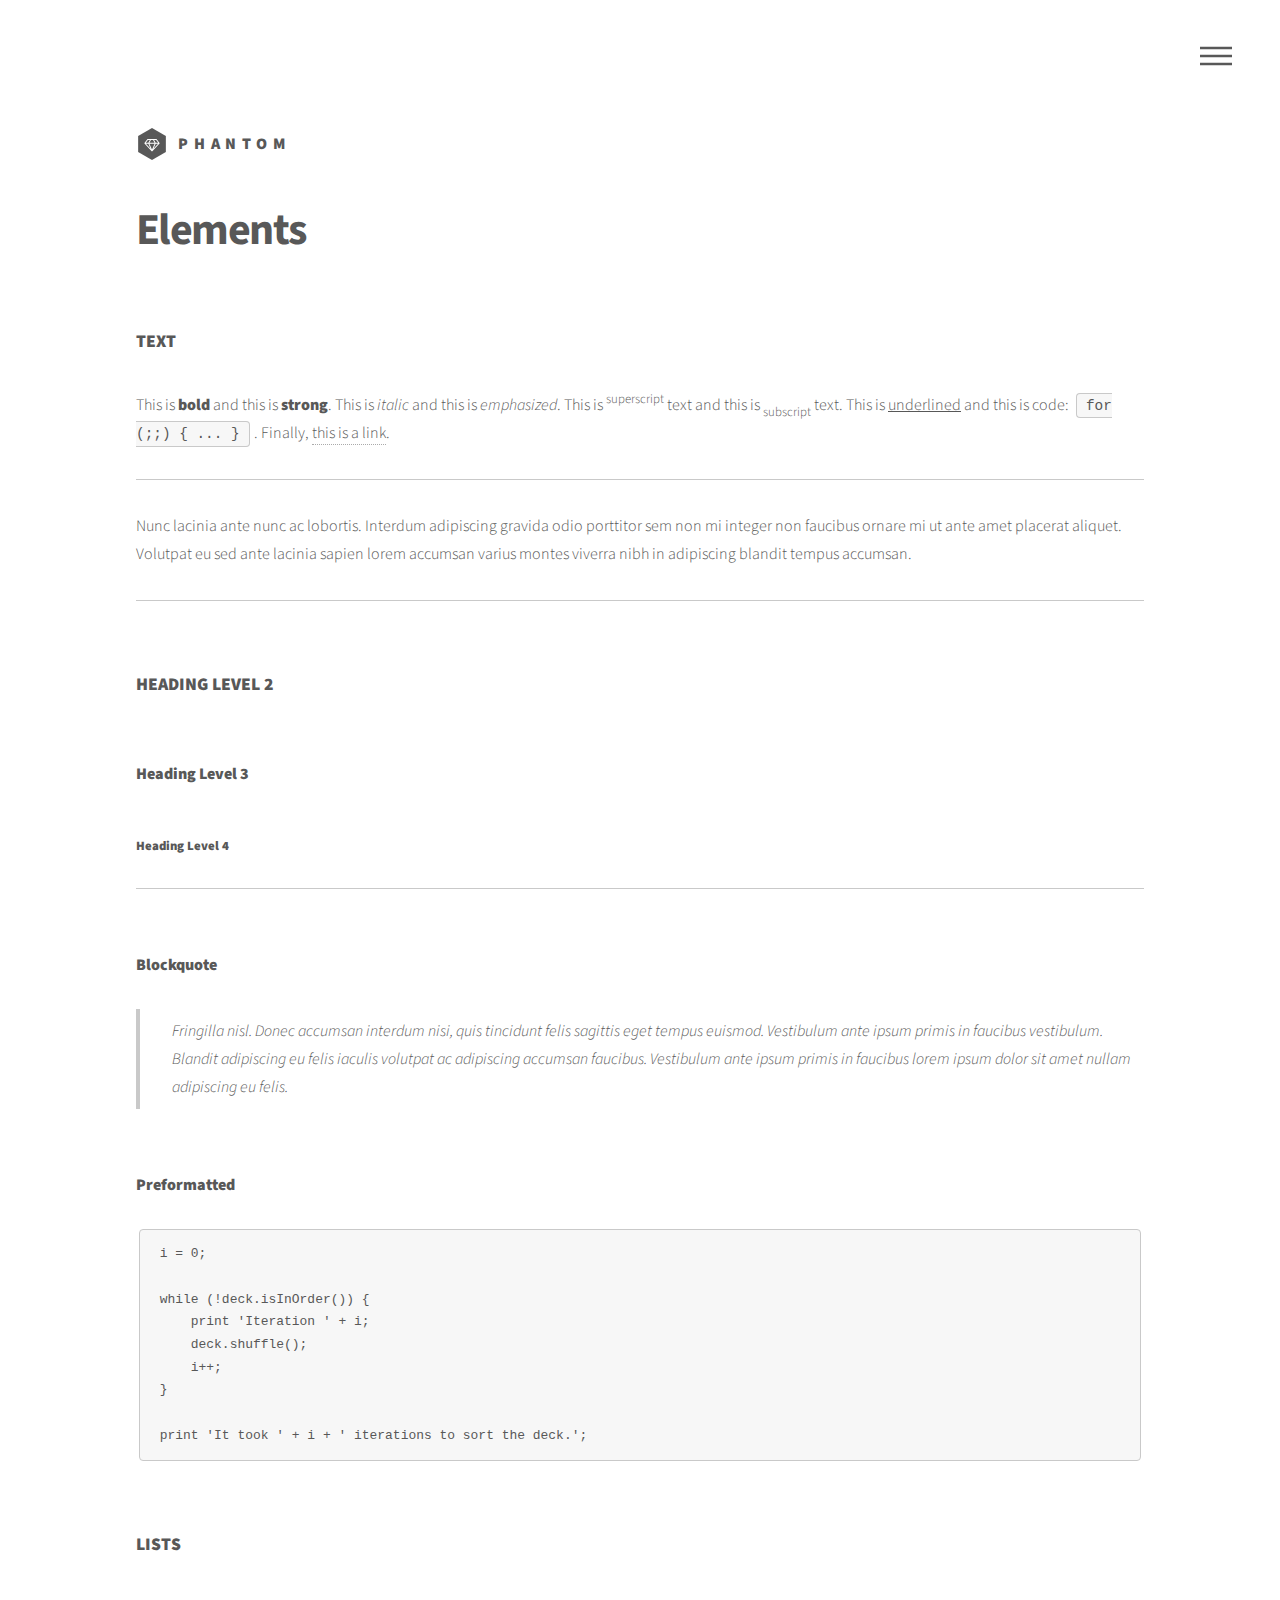
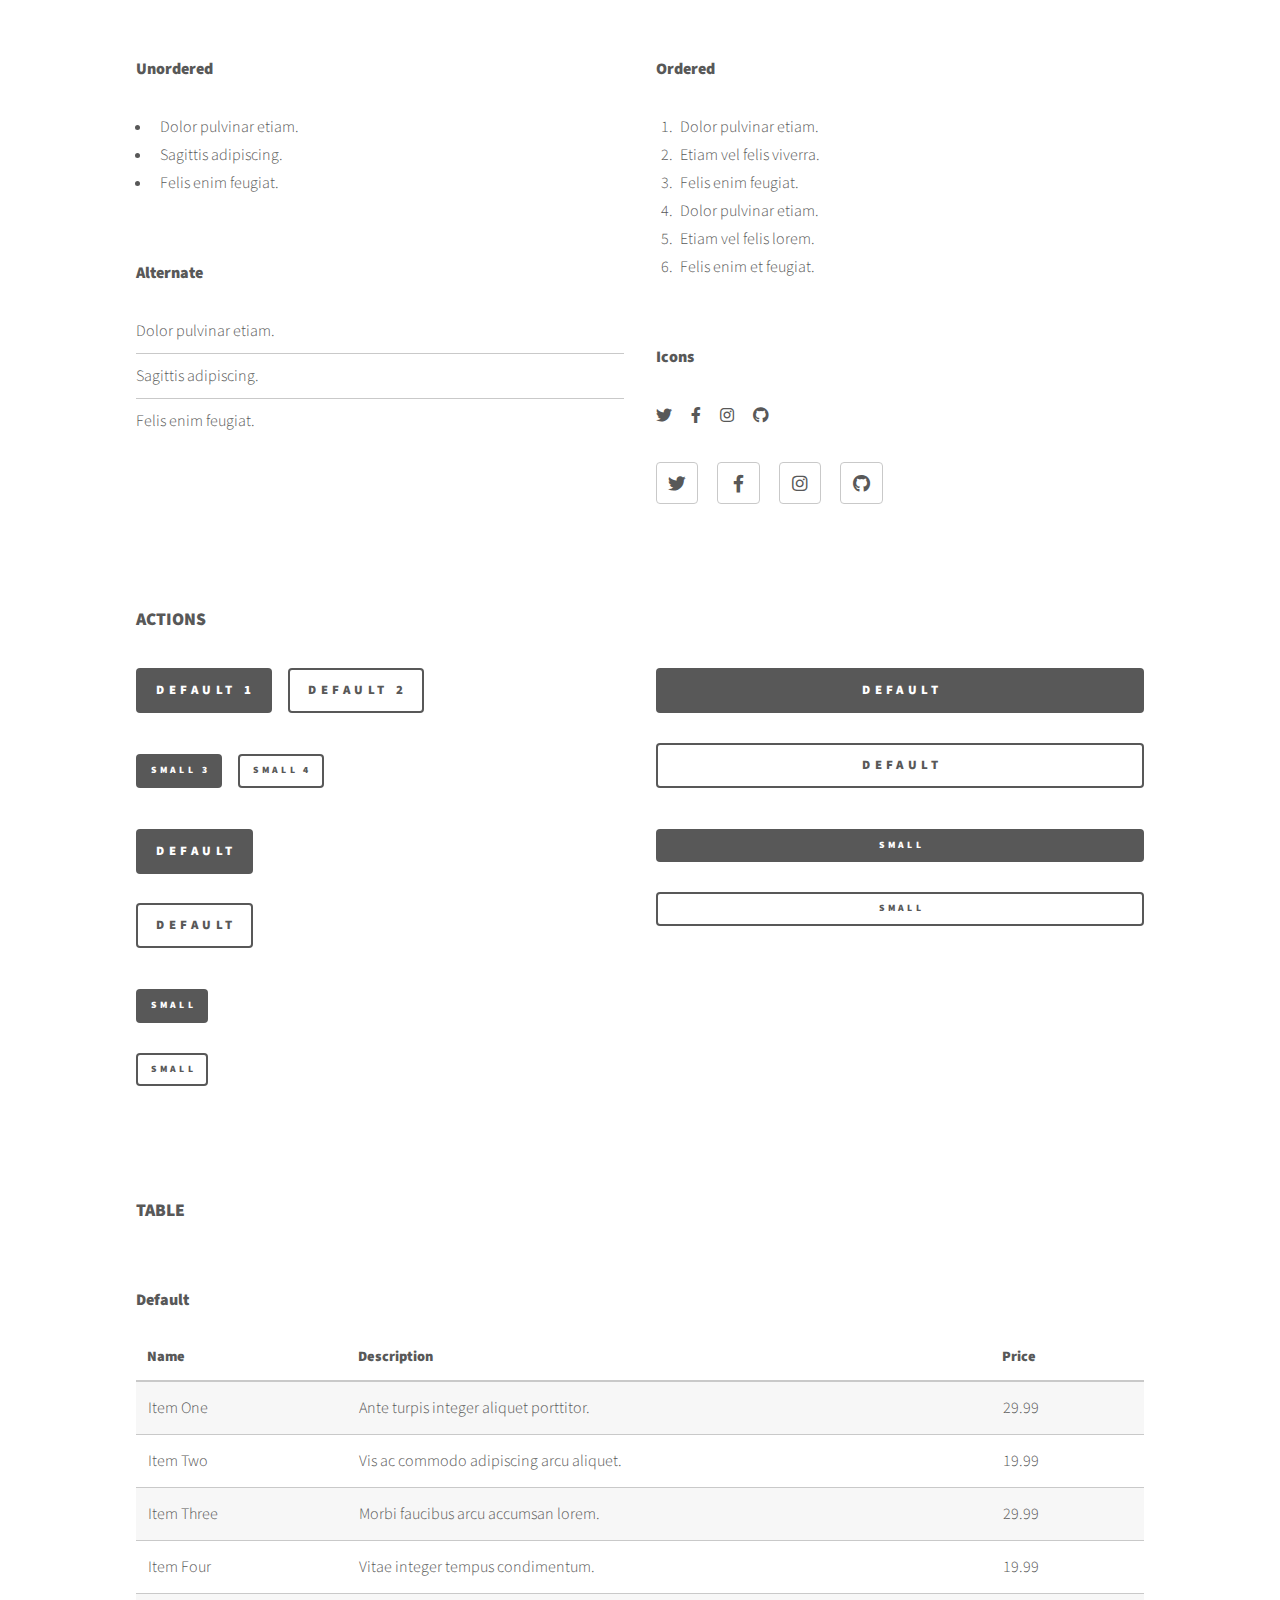
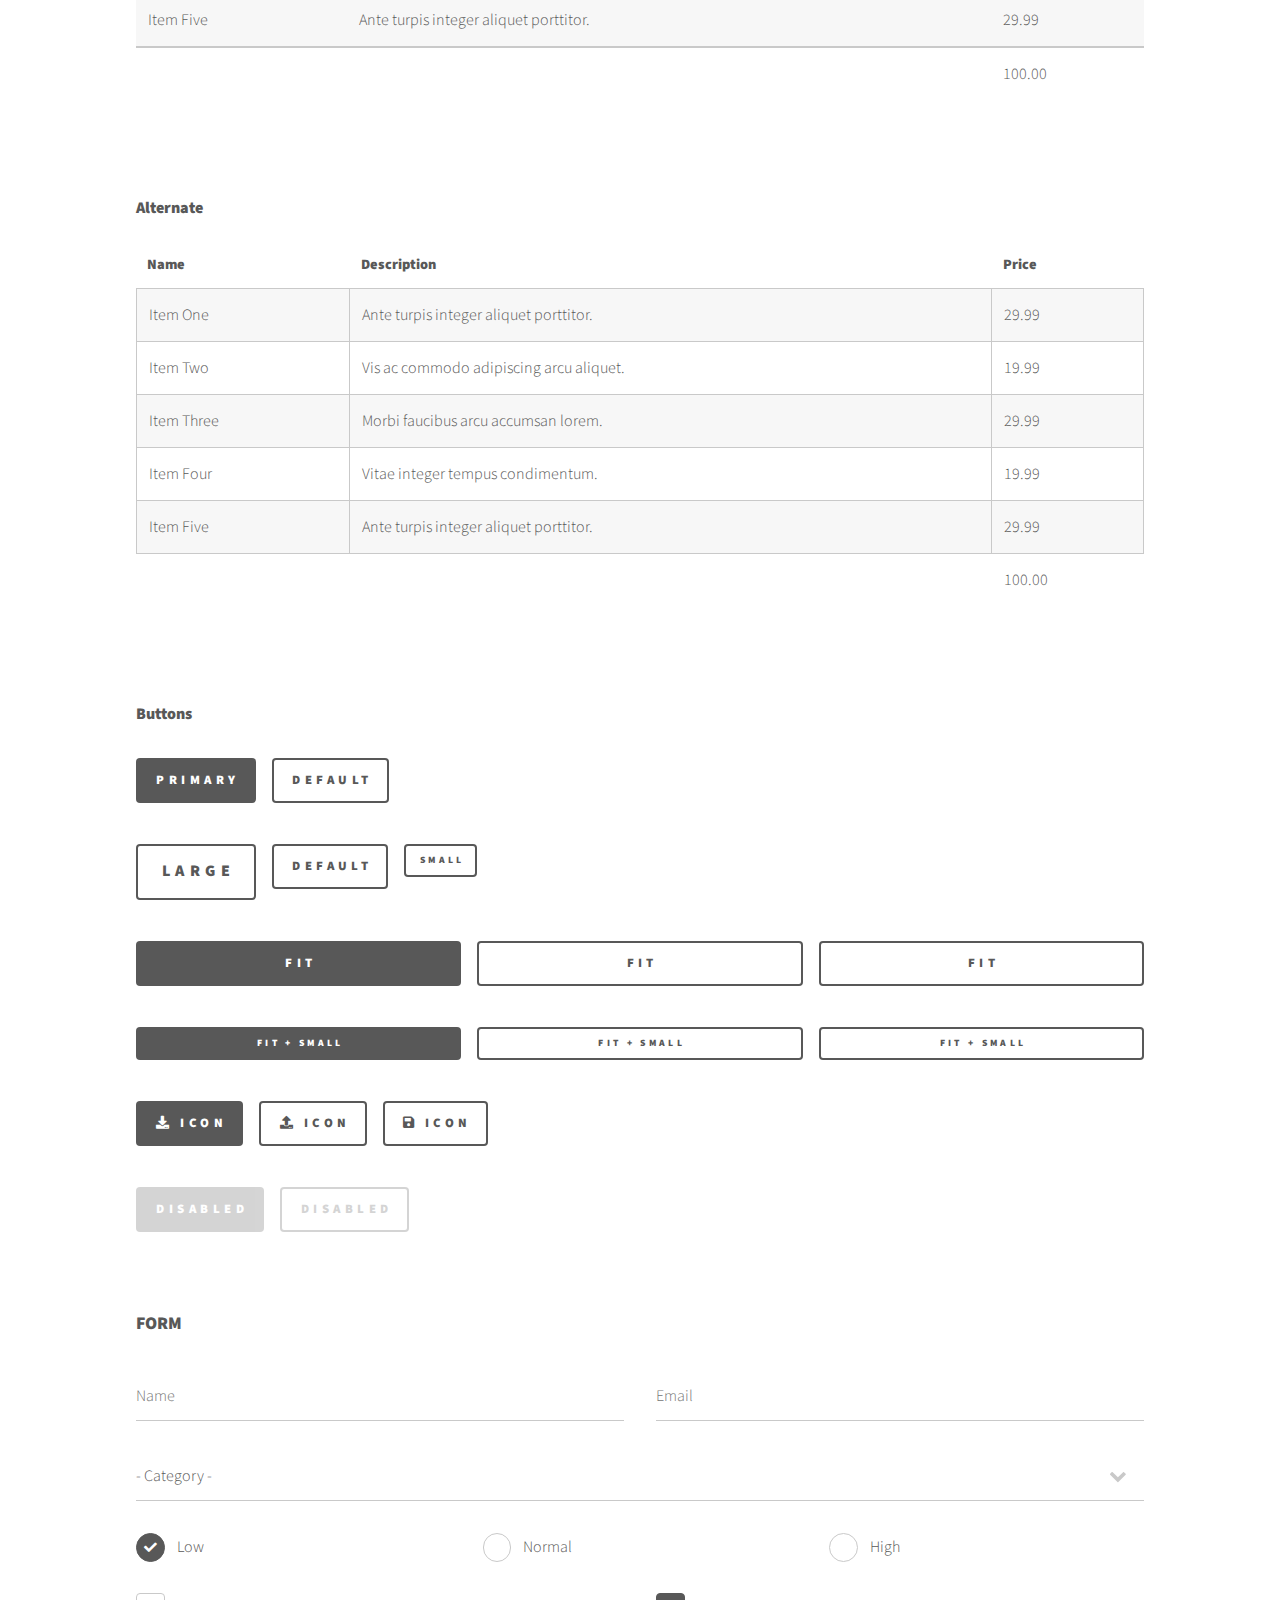
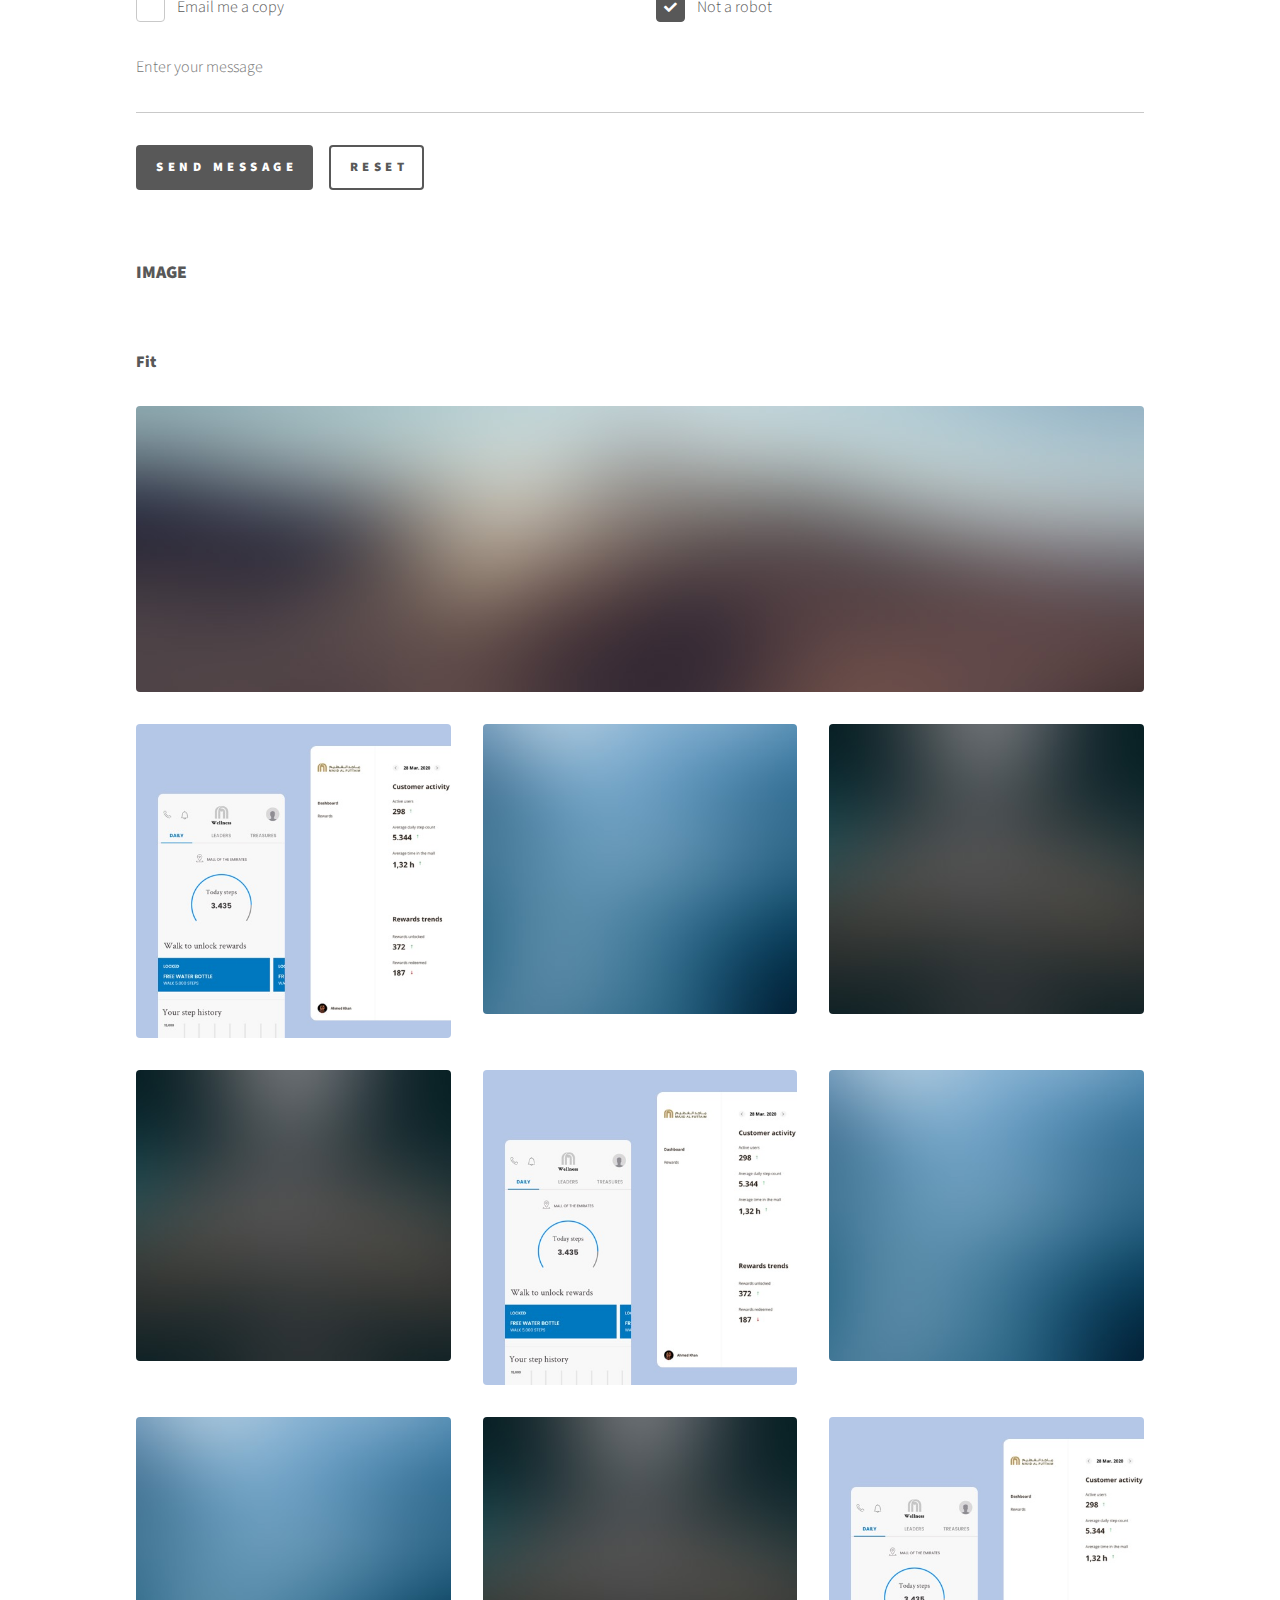
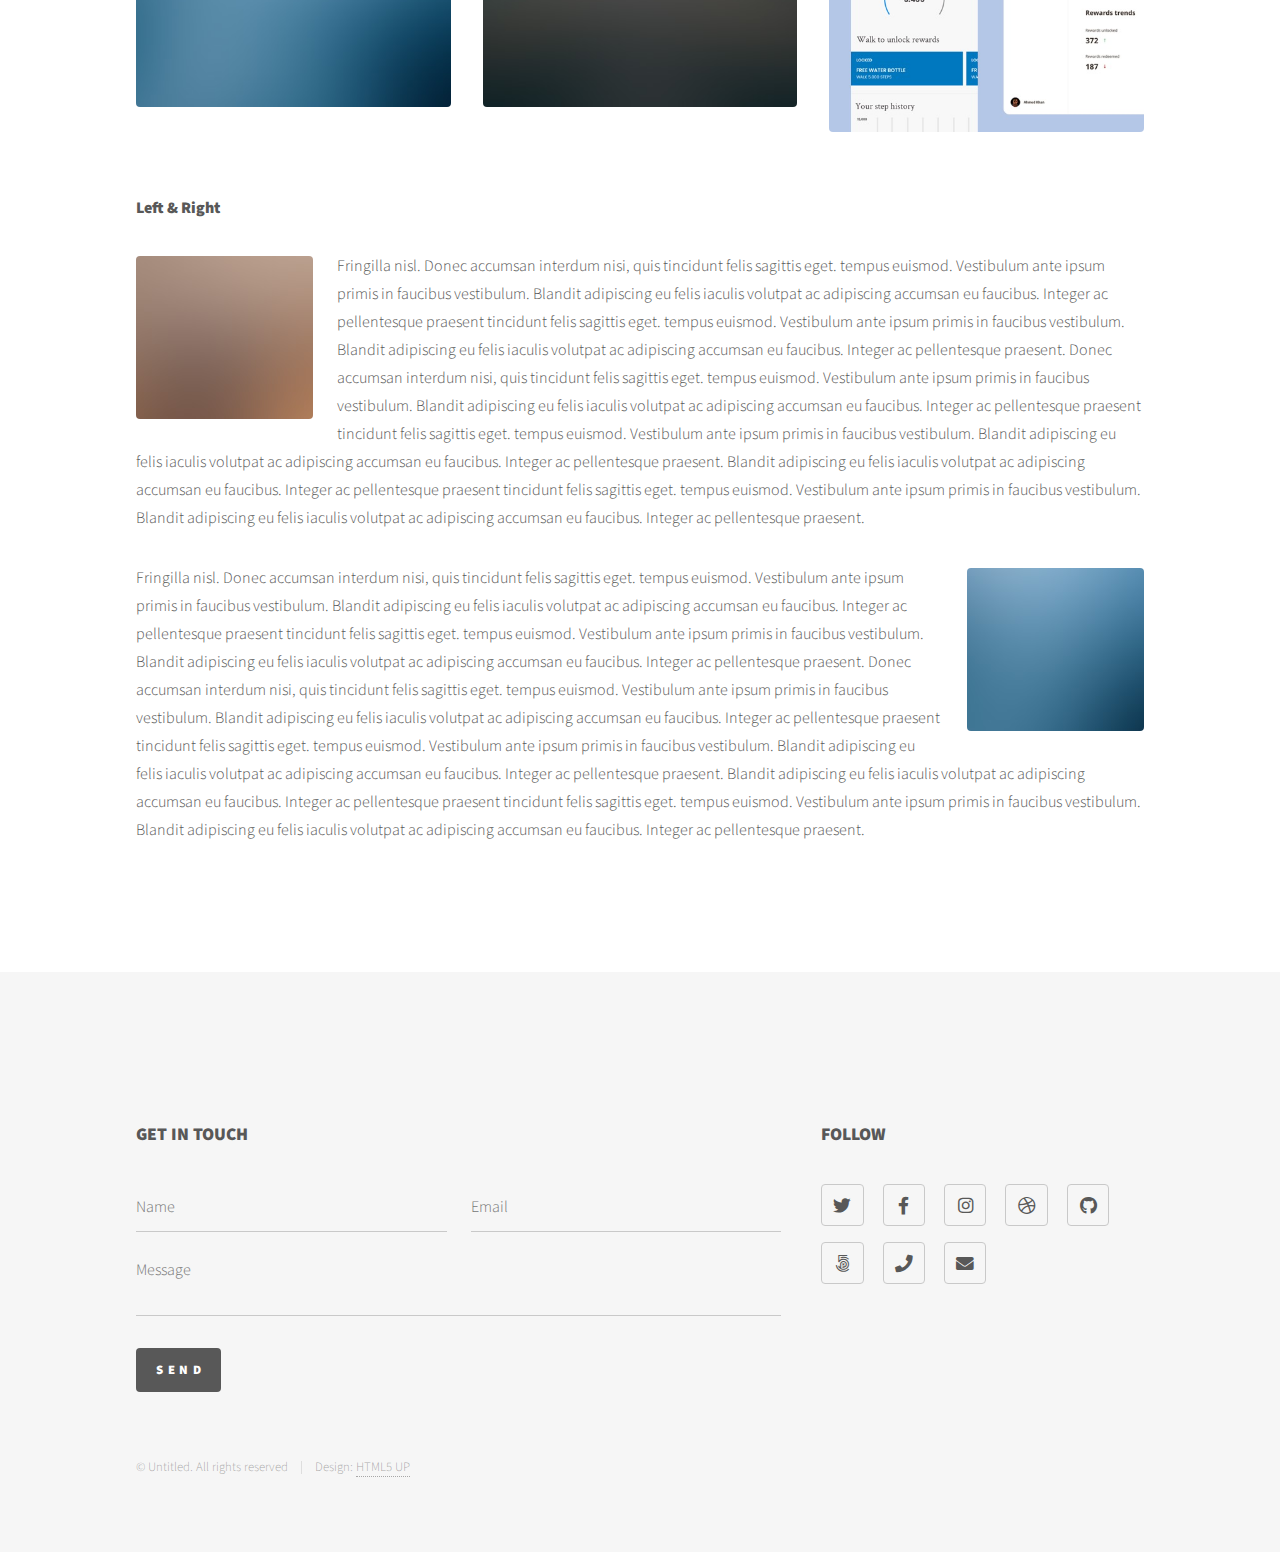
==== commit 1d2aaead: "Add files via upload" ====
--- a/elements.html
+++ b/elements.html
@@ -126,12 +126,12 @@
 									<div class="row">
 										<div class="col-6 col-12-medium">
 											<ul class="actions">
-												<li><a href="#" class="button primary">Default</a></li>
-												<li><a href="#" class="button">Default</a></li>
+												<li><a href="#" class="button primary">Default 1</a></li>
+												<li><a href="#" class="button">Default 2</a></li>
 											</ul>
 											<ul class="actions small">
-												<li><a href="#" class="button primary small">Small</a></li>
-												<li><a href="#" class="button small">Small</a></li>
+												<li><a href="#" class="button primary small">Small 3</a></li>
+												<li><a href="#" class="button small">Small 4</a></li>
 											</ul>
 											<ul class="actions stacked">
 												<li><a href="#" class="button primary">Default</a></li>
--- a/assets/css/main.css
+++ b/assets/css/main.css
@@ -1,10 +1,9 @@
 @import url(fontawesome-all.min.css);
 @import url("https://fonts.googleapis.com/css?family=Source+Sans+Pro:300,700,900");
 
-/*
-	Phantom by HTML5 UP
-	html5up.net | @ajlkn
-	Free for personal and commercial use under the CCA 3.0 license (html5up.net/license)
+/*
+	TO DO
+	- Navigation menu options visible on desktop
 */
 
 html, body, div, span, applet, object,
@@ -151,7 +150,7 @@
 
 		a:hover {
 			border-bottom-color: transparent;
-			color: #f2849e !important;
+			color: #F6C40E !important;
 		}
 
 	strong, b {
@@ -198,9 +197,9 @@
 	h2, h3, h4, h5, h6 {
 		font-weight: 900;
 		line-height: 1.5;
-		margin: 0 0 2em 0;
-		text-transform: uppercase;
-		letter-spacing: 0.35em;
+		margin: 4em 0 2em 0;
+		
+		letter-spacing: 0em;
 	}
 
 		h2 a, h3 a, h4 a, h5 a, h6 a {
@@ -209,6 +208,7 @@
 
 	h2 {
 		font-size: 1.1em;
+		text-transform: uppercase;
 	}
 
 	h3 {
@@ -1856,8 +1856,8 @@
 			}
 
 			.icon.style2:hover {
-				color: #f2849e;
-				border-color: #f2849e;
+				color: #F6C40E;
+				border-color: #F6C40E;
 			}
 
 			.icon.style2:active {
@@ -2170,8 +2170,8 @@
 		input[type="tel"]:focus,
 		select:focus,
 		textarea:focus {
-			border-bottom-color: #f2849e;
-			box-shadow: inset 0 -1px 0 0 #f2849e;
+			border-bottom-color: #F6C40E;
+			box-shadow: inset 0 -1px 0 0 #F6C40E;
 		}
 
 	select {
@@ -2275,8 +2275,8 @@
 
 		input[type="checkbox"]:focus + label:before,
 		input[type="radio"]:focus + label:before {
-			border-color: #f2849e;
-			box-shadow: 0 0 0 1px #f2849e;
+			border-color: #F6C40E;
+			box-shadow: 0 0 0 1px #F6C40E;
 		}
 
 	input[type="checkbox"] + label:before {
@@ -2333,6 +2333,12 @@
 		.image.left {
 			float: left;
 			padding: 0 1.5em 1em 0;
+			top: 0.25em;
+		}
+
+		.image.lft {
+			display: block;
+			max-width: 40%;
 			top: 0.25em;
 		}
 
@@ -2494,8 +2500,8 @@
 		input[type="button"]:hover,
 		button:hover,
 		.button:hover {
-			color: #f2849e !important;
-			box-shadow: inset 0 0 0 2px #f2849e;
+			color: #F6C40E !important;
+			box-shadow: inset 0 0 0 2px #F6C40E;
 		}
 
 		input[type="submit"]:active,
@@ -2537,7 +2543,7 @@
 			input[type="button"].primary:hover,
 			button.primary:hover,
 			.button.primary:hover {
-				background-color: #f2849e;
+				background-color: #F6C40E;
 			}
 
 			input[type="submit"].primary:active,
@@ -2545,7 +2551,7 @@
 			input[type="button"].primary:active,
 			button.primary:active,
 			.button.primary:active {
-				background-color: #ee5f81;
+				background-color: #F6C40E;
 			}
 
 		input[type="submit"].disabled, input[type="submit"]:disabled,
@@ -2706,7 +2712,7 @@
 					}
 
 			.tiles article.style1 > .image:before {
-				background-color: #f2849e;
+				background-color: #F6C40E;
 			}
 
 			.tiles article.style2 > .image:before {
